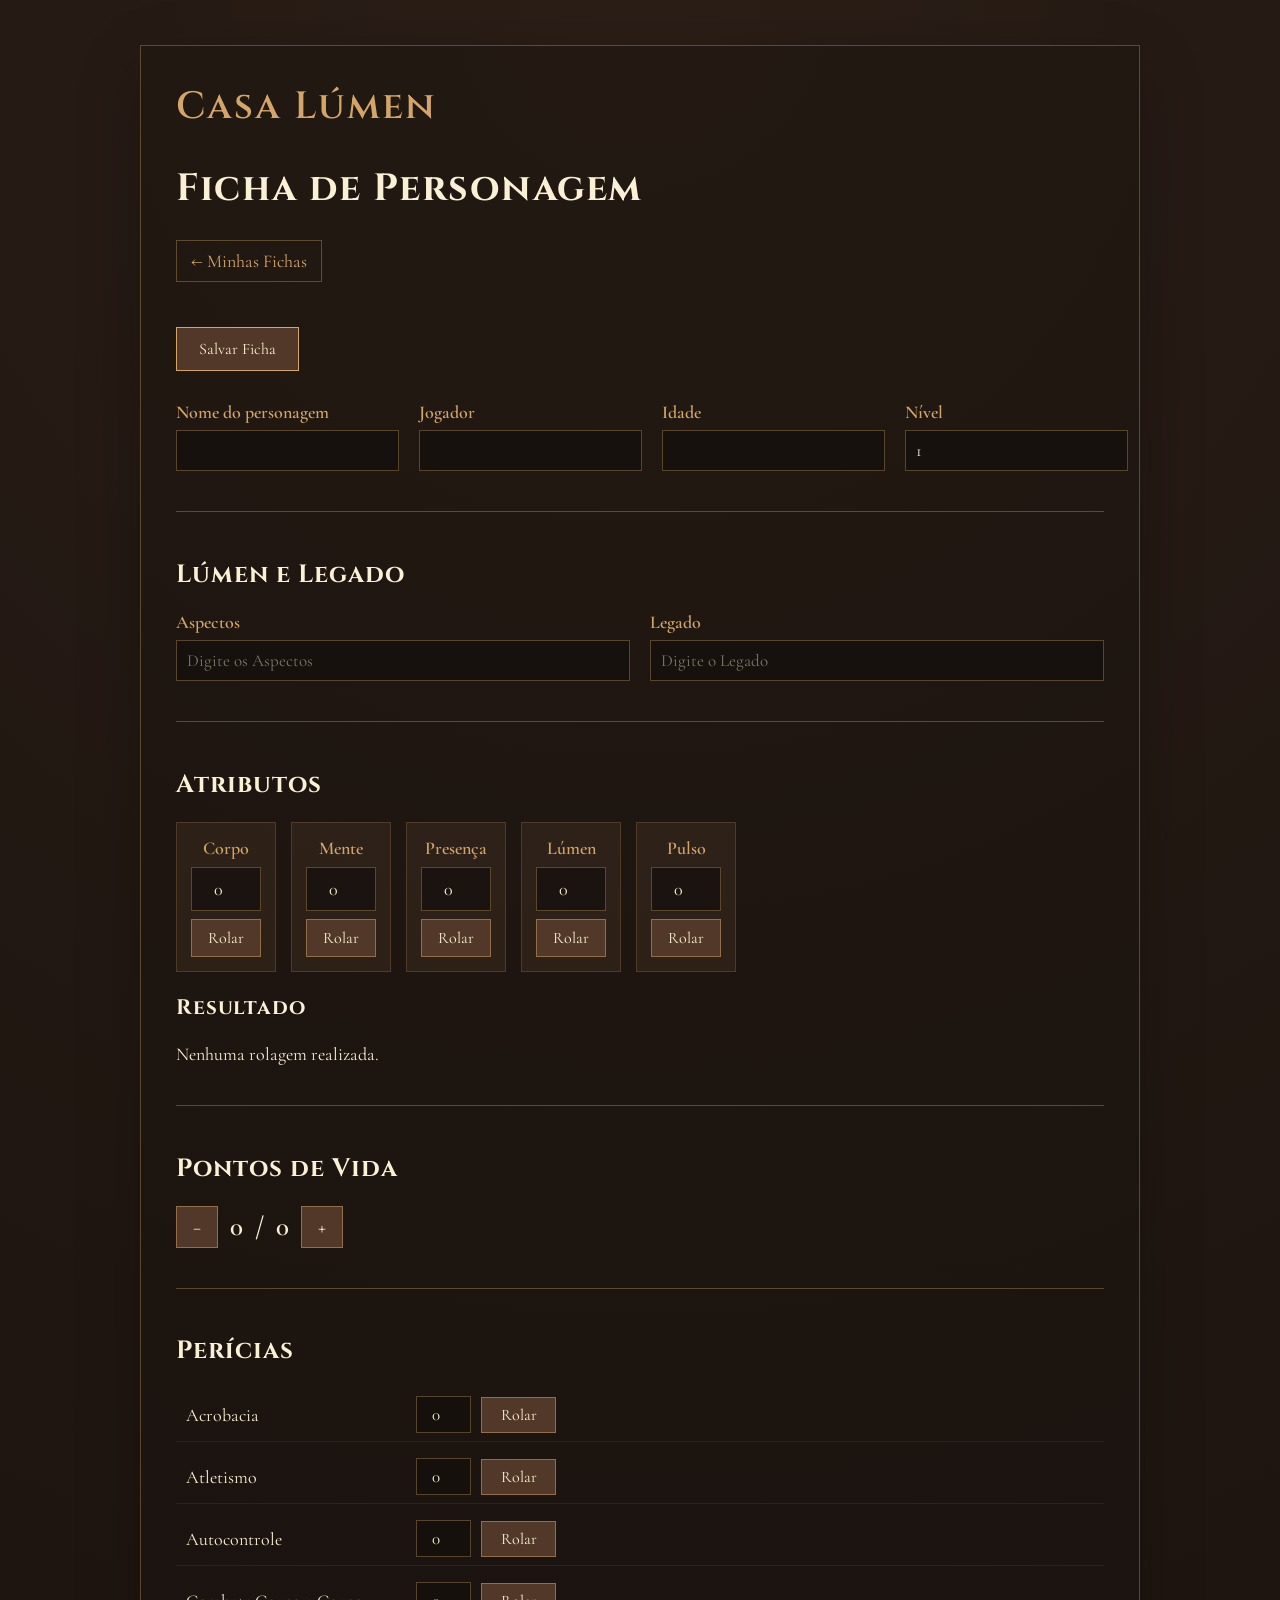
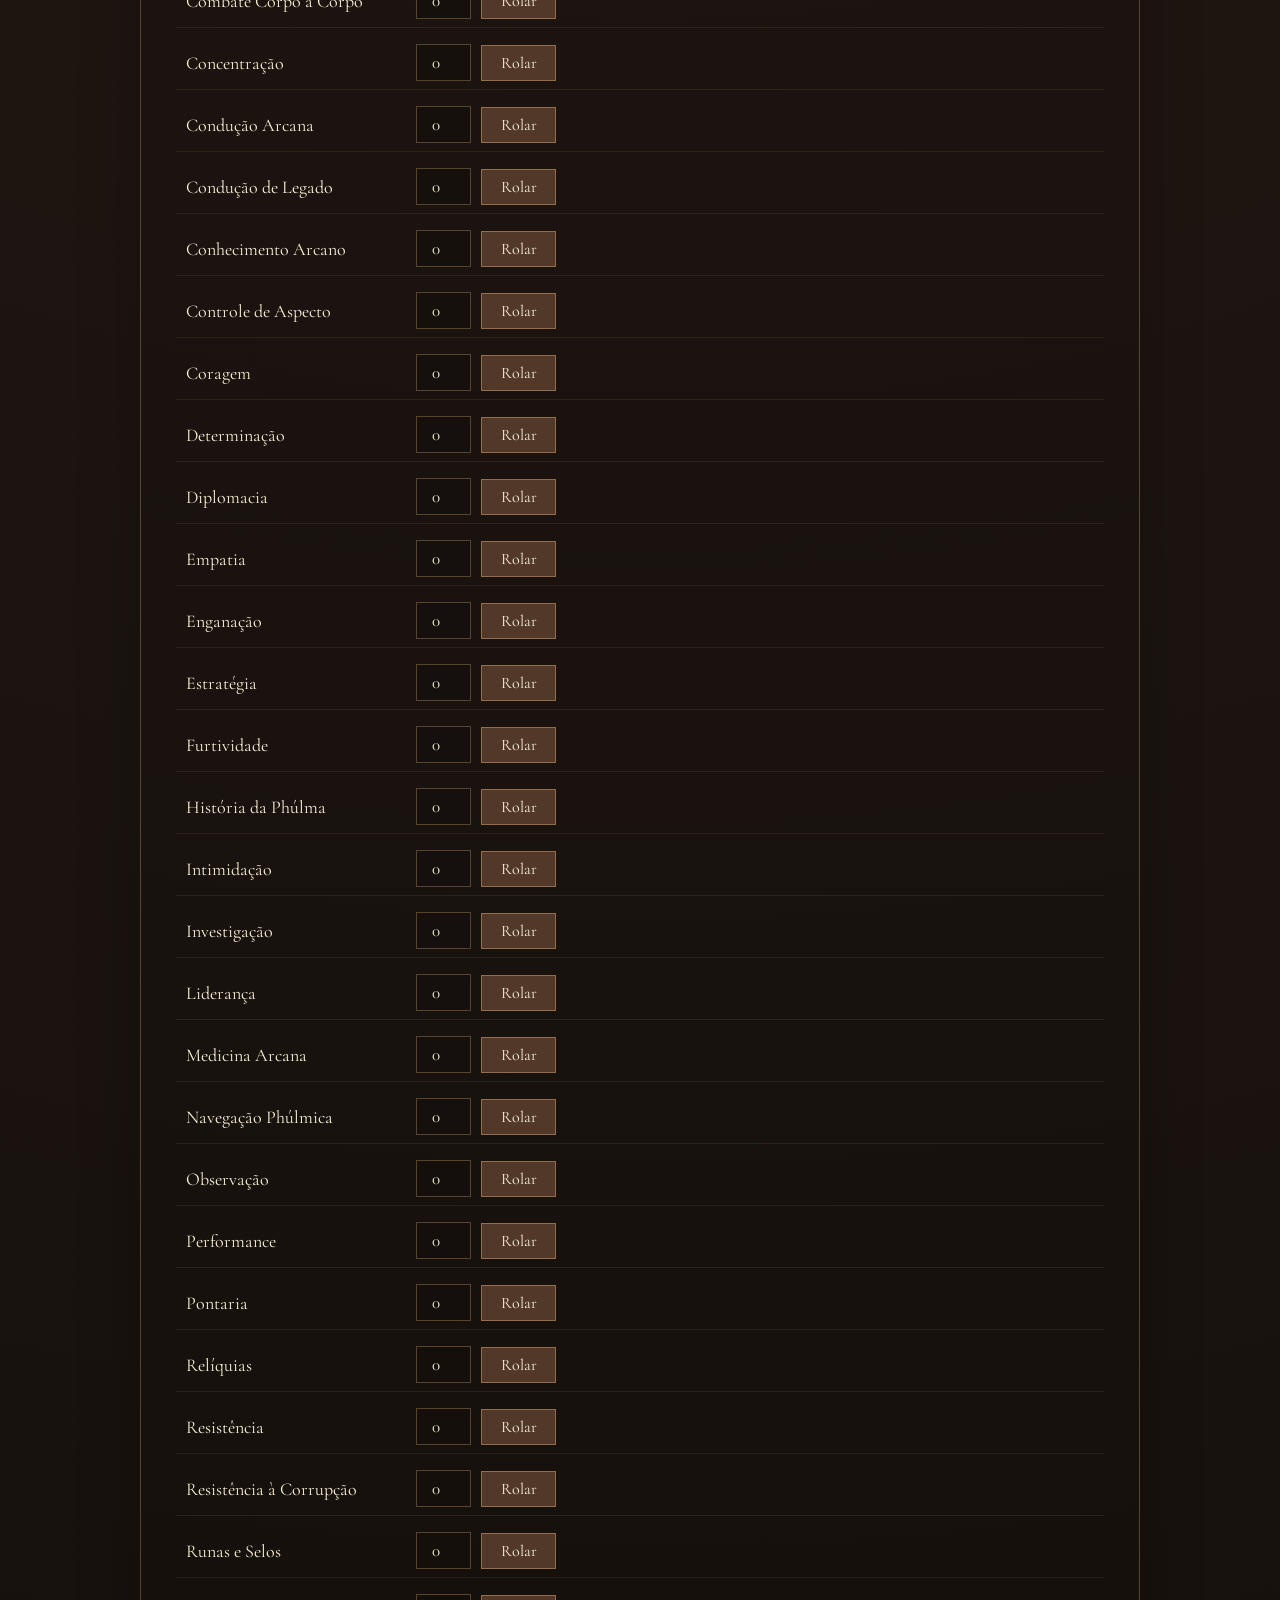
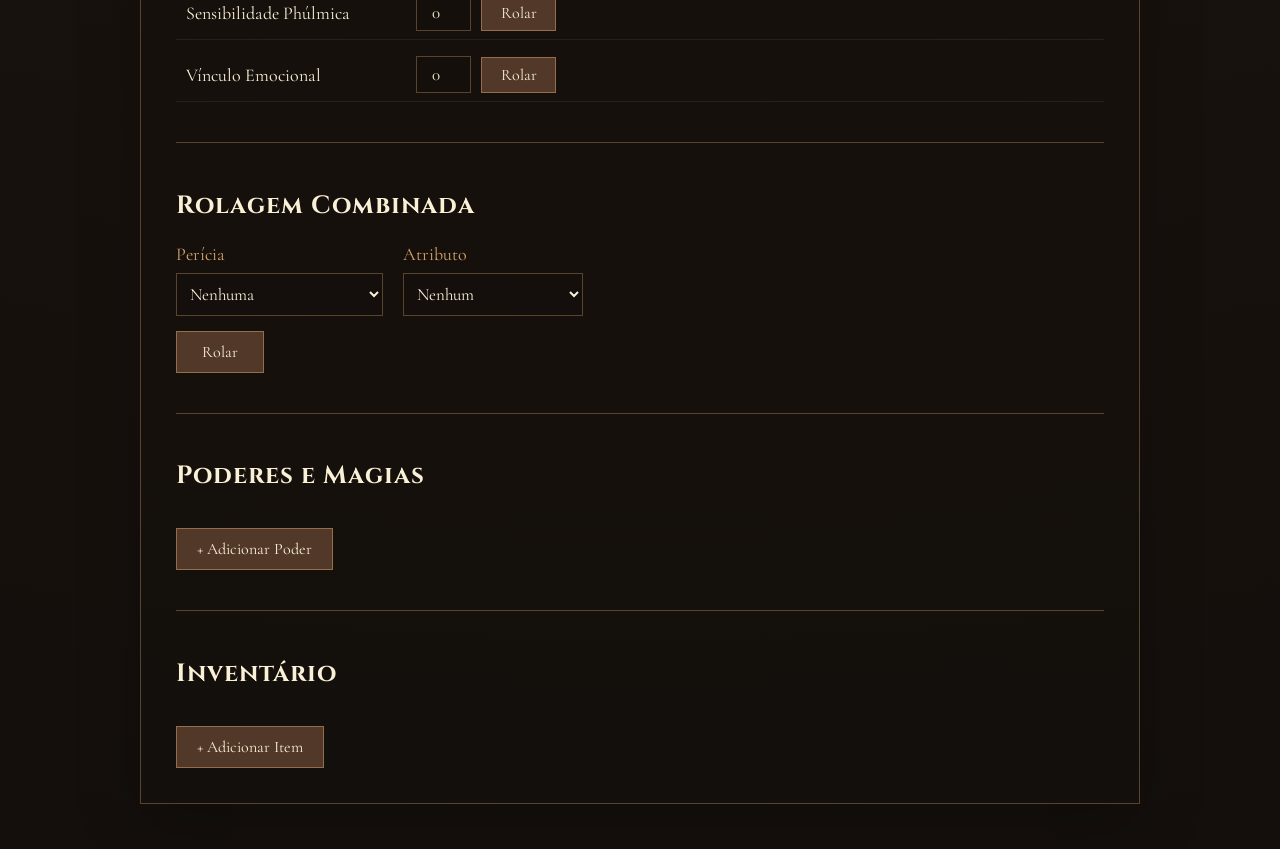
==== ficha.html @ 4b5ee40c "Primeira versão da Casa Lúmen" ====
<!DOCTYPE html>
<html lang="pt-BR">

<head>
    <meta charset="UTF-8">
    <meta name="viewport" content="width=device-width, initial-scale=1.0">

    <title>Ficha | Casa Lúmen RPG</title>

    <link rel="stylesheet" href="css/style.css">
</head>

<body>

    <main class="ficha">

<!-- Link para a página principal -->
<a
    href="index.html"
    class="logo-casa-lumen"
>Casa Lúmen</a>

    <h1>Ficha de Personagem</h1>

    <!-- NAVEGAÇÃO DA FICHA -->

    <!-- Voltar para a lista de personagens -->
    <a
        href="minhas-fichas.html"
        class="botao-voltar-fichas"
    >
        ← Minhas Fichas
    </a>
        
                <!-- SALVAMENTO DA FICHA -->
<div class="salvamento">
                <!-- Botão para salvar -->
    <button onclick="salvarFicha()">
        Salvar Ficha
    </button>

                <!-- Aviso de salvamento -->
    <span id="status-salvamento"></span>

</div>

                <!-- INFORMAÇÕES DO PERSONAGEM -->
<section class="informacoes">

    <!-- Nome do personagem -->
    <div class="campo">
        <label for="nome">Nome do personagem</label>
        <input type="text" id="nome">
    </div>

    <!-- Nome do jogador -->
    <div class="campo">
        <label for="jogador">Jogador</label>
        <input type="text" id="jogador">
    </div>

    <!-- Idade -->
    <div class="campo">
        <label for="idade">Idade</label>
        <input type="number" id="idade">
    </div>

    <!-- Nível -->
    <div class="campo">
        <label for="nivel">Nível</label>
        <input type="number" id="nivel" value="1" min="1">
    </div>

</section>


                <!-- LÚMEN E LEGADO -->
<section class="lumen-legado">

    <h2>Lúmen e Legado</h2>

    <div class="campos-lumen">

        <!-- Aspecto -->
        <div class="campo">
            <label for="aspecto">Aspectos</label>

            <input
                type="text"
                id="aspecto"
                placeholder="Digite os Aspectos"
            >
        </div>

        <!-- Legado -->
        <div class="campo">
            <label for="legado">Legado</label>

            <input
                type="text"
                id="legado"
                placeholder="Digite o Legado"
            >
        </div>

    </div>

</section>


                <!-- Atributos -->
        <section class="atributos">

            <h2>Atributos</h2>

            <div class="lista-atributos">

                <div class="atributo">
                    <label for="atributo1">Corpo</label>
                    <input 
                        type="number" 
                        id="atributo1" 
                        value="0"
                        oninput="calcularVida()">
                    <button onclick="rolarDado('atributo1')">Rolar</button>
                </div>

                <div class="atributo">
                    <label for="atributo2">Mente</label>
                    <input type="number" id="atributo2" value="0">
                    <button onclick="rolarDado('atributo2')">Rolar</button>
                </div>

                <div class="atributo">
                    <label for="atributo3">Presença</label>
                    <input type="number" id="atributo3" value="0">
                    <button onclick="rolarDado('atributo3')">Rolar</button>
                </div>

                <div class="atributo">
                    <label for="atributo4">Lúmen</label>
                    <input type="number" id="atributo4" value="0">
                    <button onclick="rolarDado('atributo4')">Rolar</button>
                </div>

                <div class="atributo">
                    <label for="atributo5">Pulso</label>
                    <input type="number" id="atributo5" value="0">
                    <button onclick="rolarDado('atributo5')">Rolar</button>
                </div>

            </div>

        </section>


                <!-- Resultado das rolagens -->
        <div class="resultado-rolagem">

            <h3>Resultado</h3>

            <p id="resultado">
                Nenhuma rolagem realizada.
            </p>

            <p id="detalhes-rolagem"></p>

        </div>

                <!-- Pontos de Vida -->
        <section class="vida">
            <h2>Pontos de Vida</h2>

    <div class="controle-vida">

        <button onclick="alterarVida(-1)">−</button>

            <span id="vida-atual">0</span>
            <span>/</span>
            <span id="vida-maxima">0</span>

        <button onclick="alterarVida(1)">+</button>

    </div>

</section>

                <!-- Perícias -->
<section class="pericias">

    <h2>Perícias</h2>

    <div class="lista-pericias">

        <div class="pericia">
            <span>Acrobacia</span>
            <input type="number" id="acrobacia" value="0">
            <button onclick="rolarPericia('acrobacia')">Rolar</button>
        </div>

        <div class="pericia">
            <span>Atletismo</span>
            <input type="number" id="atletismo" value="0">
            <button onclick="rolarPericia('atletismo')">Rolar</button>
        </div>

        <div class="pericia">
            <span>Autocontrole</span>
            <input type="number" id="autocontrole" value="0">
            <button onclick="rolarPericia('autocontrole')">Rolar</button>
        </div>

        <div class="pericia">
            <span>Combate Corpo a Corpo</span>
            <input type="number" id="combate-corpo-a-corpo" value="0">
            <button onclick="rolarPericia('combate-corpo-a-corpo')">Rolar</button>
        </div>

        <div class="pericia">
            <span>Concentração</span>
            <input type="number" id="concentracao" value="0">
            <button onclick="rolarPericia('concentracao')">Rolar</button>
        </div>

        <div class="pericia">
            <span>Condução Arcana</span>
            <input type="number" id="conducao-arcana" value="0">
            <button onclick="rolarPericia('conducao-arcana')">Rolar</button>
        </div>

        <div class="pericia">
            <span>Condução de Legado</span>
            <input type="number" id="conducao-legado" value="0">
            <button onclick="rolarPericia('conducao-legado')">Rolar</button>
        </div>

        <div class="pericia">
            <span>Conhecimento Arcano</span>
            <input type="number" id="conhecimento-arcano" value="0">
            <button onclick="rolarPericia('conhecimento-arcano')">Rolar</button>
        </div>

        <div class="pericia">
            <span>Controle de Aspecto</span>
            <input type="number" id="controle-aspecto" value="0">
            <button onclick="rolarPericia('controle-aspecto')">Rolar</button>
        </div>

        <div class="pericia">
            <span>Coragem</span>
            <input type="number" id="coragem" value="0">
            <button onclick="rolarPericia('coragem')">Rolar</button>
        </div>

        <div class="pericia">
            <span>Determinação</span>
            <input type="number" id="determinacao" value="0">
            <button onclick="rolarPericia('determinacao')">Rolar</button>
        </div>

        <div class="pericia">
            <span>Diplomacia</span>
            <input type="number" id="diplomacia" value="0">
            <button onclick="rolarPericia('diplomacia')">Rolar</button>
        </div>

        <div class="pericia">
            <span>Empatia</span>
            <input type="number" id="empatia" value="0">
            <button onclick="rolarPericia('empatia')">Rolar</button>
        </div>

        <div class="pericia">
            <span>Enganação</span>
            <input type="number" id="enganacao" value="0">
            <button onclick="rolarPericia('enganacao')">Rolar</button>
        </div>

        <div class="pericia">
            <span>Estratégia</span>
            <input type="number" id="estrategia" value="0">
            <button onclick="rolarPericia('estrategia')">Rolar</button>
        </div>

        <div class="pericia">
            <span>Furtividade</span>
            <input type="number" id="furtividade" value="0">
            <button onclick="rolarPericia('furtividade')">Rolar</button>
        </div>

        <div class="pericia">
            <span>História da Phúlma</span>
            <input type="number" id="historia-phulma" value="0">
            <button onclick="rolarPericia('historia-phulma')">Rolar</button>
        </div>

        <div class="pericia">
            <span>Intimidação</span>
            <input type="number" id="intimidacao" value="0">
            <button onclick="rolarPericia('intimidacao')">Rolar</button>
        </div>

        <div class="pericia">
            <span>Investigação</span>
            <input type="number" id="investigacao" value="0">
            <button onclick="rolarPericia('investigacao')">Rolar</button>
        </div>

        <div class="pericia">
            <span>Liderança</span>
            <input type="number" id="lideranca" value="0">
            <button onclick="rolarPericia('lideranca')">Rolar</button>
        </div>

        <div class="pericia">
            <span>Medicina Arcana</span>
            <input type="number" id="medicina-arcana" value="0">
            <button onclick="rolarPericia('medicina-arcana')">Rolar</button>
        </div>

        <div class="pericia">
            <span>Navegação Phúlmica</span>
            <input type="number" id="navegacao-phulmica" value="0">
            <button onclick="rolarPericia('navegacao-phulmica')">Rolar</button>
        </div>

        <div class="pericia">
            <span>Observação</span>
            <input type="number" id="observacao" value="0">
            <button onclick="rolarPericia('observacao')">Rolar</button>
        </div>

        <div class="pericia">
            <span>Performance</span>
            <input type="number" id="performance" value="0">
            <button onclick="rolarPericia('performance')">Rolar</button>
        </div>

        <div class="pericia">
            <span>Pontaria</span>
            <input type="number" id="pontaria" value="0">
            <button onclick="rolarPericia('pontaria')">Rolar</button>
        </div>

        <div class="pericia">
            <span>Relíquias</span>
            <input type="number" id="reliquias" value="0">
            <button onclick="rolarPericia('reliquias')">Rolar</button>
        </div>

        <div class="pericia">
            <span>Resistência</span>
            <input type="number" id="resistencia" value="0">
            <button onclick="rolarPericia('resistencia')">Rolar</button>
        </div>

        <div class="pericia">
            <span>Resistência à Corrupção</span>
            <input type="number" id="resistencia-corrupcao" value="0">
            <button onclick="rolarPericia('resistencia-corrupcao')">Rolar</button>
        </div>

        <div class="pericia">
            <span>Runas e Selos</span>
            <input type="number" id="runas-selos" value="0">
            <button onclick="rolarPericia('runas-selos')">Rolar</button>
        </div>

        <div class="pericia">
            <span>Sensibilidade Phúlmica</span>
            <input type="number" id="sensibilidade-phulmica" value="0">
            <button onclick="rolarPericia('sensibilidade-phulmica')">Rolar</button>
        </div>

        <div class="pericia">
            <span>Vínculo Emocional</span>
            <input type="number" id="vinculo-emocional" value="0">
            <button onclick="rolarPericia('vinculo-emocional')">Rolar</button>
        </div>

    </div>

</section>

                <!-- ROLAGEM COMBINADA -->
<section class="rolagem-combinada">

    <h2>Rolagem Combinada</h2>

    <div class="opcoes-rolagem">

        <!-- Seleção de perícia -->
        <div class="campo-rolagem">

            <label for="pericia-selecionada">Perícia</label>

            <select id="pericia-selecionada">

                <option value="">Nenhuma</option>

                <option value="acrobacia">Acrobacia</option>
                <option value="atletismo">Atletismo</option>
                <option value="autocontrole">Autocontrole</option>
                <option value="combate-corpo-a-corpo">Combate Corpo a Corpo</option>
                <option value="concentracao">Concentração</option>
                <option value="conducao-arcana">Condução Arcana</option>
                <option value="conducao-legado">Condução de Legado</option>
                <option value="conhecimento-arcano">Conhecimento Arcano</option>
                <option value="controle-aspecto">Controle de Aspecto</option>
                <option value="coragem">Coragem</option>
                <option value="determinacao">Determinação</option>
                <option value="diplomacia">Diplomacia</option>
                <option value="empatia">Empatia</option>
                <option value="enganacao">Enganação</option>
                <option value="estrategia">Estratégia</option>
                <option value="furtividade">Furtividade</option>
                <option value="historia-phulma">História da Phúlma</option>
                <option value="intimidacao">Intimidação</option>
                <option value="investigacao">Investigação</option>
                <option value="lideranca">Liderança</option>
                <option value="medicina-arcana">Medicina Arcana</option>
                <option value="navegacao-phulmica">Navegação Phúlmica</option>
                <option value="observacao">Observação</option>
                <option value="performance">Performance</option>
                <option value="pontaria">Pontaria</option>
                <option value="reliquias">Relíquias</option>
                <option value="resistencia">Resistência</option>
                <option value="resistencia-corrupcao">Resistência à Corrupção</option>
                <option value="runas-selos">Runas e Selos</option>
                <option value="sensibilidade-phulmica">Sensibilidade Phúlmica</option>
                <option value="vinculo-emocional">Vínculo Emocional</option>

            </select>

        </div>


        <!-- Seleção de atributo -->
        <div class="campo-rolagem">

            <label for="atributo-selecionado">Atributo</label>

            <select id="atributo-selecionado">

                <option value="">Nenhum</option>
                <option value="atributo1">Corpo</option>
                <option value="atributo2">Mente</option>
                <option value="atributo3">Presença</option>
                <option value="atributo4">Lúmen</option>
                <option value="atributo5">Pulso</option>

            </select>

        </div>

    </div>

    <!-- Botão da rolagem -->
    <button class="botao-rolagem-combinada" onclick="rolarCombinado()">
        Rolar
    </button>

</section>

<!-- PODERES E MAGIAS -->
<section class="poderes">

    <h2>Poderes e Magias</h2>

    <!-- Lista onde os poderes serão adicionados -->
    <div id="lista-poderes"></div>

    <!-- Botão para criar um novo poder -->
    <button
        class="botao-adicionar-poder"
        onclick="adicionarPoder()"
    >
        + Adicionar Poder
    </button>

</section>

<!-- INVENTÁRIO -->
<section class="inventario">

    <h2>Inventário</h2>

    <!-- Lista onde os itens serão adicionados -->
    <div id="lista-itens"></div>

    <!-- Botão para adicionar um novo item -->
    <button
        class="botao-adicionar-item"
        onclick="adicionarItem()"
    >+ Adicionar Item</button>

</section>

    </main>

    <!-- JavaScript -->
    <script src="js/ficha.js"></script>

</body>

</html>
---- css/style.css ----
/* =========================================================
CASA LÚMEN RPG
IDENTIDADE VISUAL PRINCIPAL
========================================================= */

/* Importação das fontes */
@import url('https://fonts.googleapis.com/css2?family=Cinzel:wght@400;500;600;700&family=Cormorant+Garamond:ital,wght@0,400;0,500;0,600;0,700;1,400&display=swap');


/* =========================
PALETA DE CORES
========================= */

:root {
    /* Fundos escuros */
    --noir: #1f1611;
    --noir-profundo: #140f0c;
    --espresso: #523828;

    /* Tons metálicos */
    --bronze: #946e4b;
    --bronze-antigo: #79380b;
    --dourado: #d4a569;
    --dourado-lumen: #ffbb55;

    /* Tons claros */
    --champagne: #f9f0d6;
    --pergaminho: #fbf5d2;

    /* Cores transparentes */
    --borda-suave: rgba(212, 165, 105, 0.35);
    --dourado-suave: rgba(212, 165, 105, 0.08);
}


/* =========================
CONFIGURAÇÕES GERAIS
========================= */

* {
    box-sizing: border-box;
}


body {
    /* Remove a margem padrão do navegador */
    margin: 0;

    /* Fundo principal */
    background:
        radial-gradient(
            circle at top,
            #2a1d16 0%,
            var(--noir) 35%,
            var(--noir-profundo) 100%
        );

    /* Mantém o fundo cobrindo a tela */
    min-height: 100vh;

    /* Cor principal do texto */
    color: var(--champagne);

    /* Fonte usada nos textos */
    font-family: "Cormorant Garamond", Georgia, serif;

    /* Tamanho padrão */
    font-size: 18px;
}


/* =========================
TÍTULOS
========================= */

h1,
h2,
h3 {
    /* Fonte institucional da Casa Lúmen */
    font-family: "Cinzel", Georgia, serif;

    /* Cor clara com tom de pergaminho */
    color: var(--champagne);

    /* Espaçamento entre letras */
    letter-spacing: 0.04em;
}


h1 {
    font-size: 38px;
}


h2 {
    font-size: 25px;
}


/* =========================
CAMPOS DE FORMULÁRIO
========================= */

input,
select,
textarea {
    /* Fundo escuro */
    background-color: rgba(20, 15, 12, 0.75);

    /* Texto claro */
    color: var(--champagne);

    /* Borda em bronze */
    border: 1px solid var(--borda-suave);

    /* Fonte do site */
    font-family: "Cormorant Garamond", Georgia, serif;

    /* Tamanho do texto */
    font-size: 17px;

    /* Remove contorno padrão */
    outline: none;

    /* Transição suave */
    transition:
        border-color 0.2s ease,
        box-shadow 0.2s ease,
        background-color 0.2s ease;
}


/* Campo selecionado */
input:focus,
select:focus,
textarea:focus {
    /* Borda dourada */
    border-color: var(--dourado);

    /* Pequeno brilho de Lúmen */
    box-shadow:
        0 0 0 2px rgba(212, 165, 105, 0.08),
        0 0 12px rgba(255, 187, 85, 0.08);

    /* Fundo levemente mais claro */
    background-color: rgba(82, 56, 40, 0.25);
}


/* Texto de exemplo dos campos */
input::placeholder,
textarea::placeholder {
    color: rgba(249, 240, 214, 0.45);
}


/* =========================
BOTÕES GERAIS
========================= */

button {
    /* Fundo escuro */
    background-color: var(--espresso);

    /* Texto claro */
    color: var(--champagne);

    /* Borda dourada discreta */
    border: 1px solid var(--bronze);

    /* Fonte */
    font-family: "Cormorant Garamond", Georgia, serif;

    /* Tamanho */
    font-size: 16px;

    /* Cursor */
    cursor: pointer;

    /* Animação */
    transition:
        background-color 0.2s ease,
        border-color 0.2s ease,
        color 0.2s ease,
        transform 0.2s ease,
        box-shadow 0.2s ease;
}


/* Botões ao passar o mouse */
button:hover {
    /* Dourado envelhecido */
    background-color: var(--bronze-antigo);

    /* Borda mais clara */
    border-color: var(--dourado);

    /* Pequeno brilho */
    box-shadow:
        0 0 12px rgba(212, 165, 105, 0.12);
}


/* Botão sendo pressionado */
button:active {
    transform: translateY(1px);
}


/* =========================
PÁGINA INICIAL
========================= */

.inicio {
    /* Centraliza o conteúdo */
    text-align: center;

    /* Limita a largura */
    max-width: 850px;

    /* Centraliza na tela */
    margin: 0 auto;

    /* Posicionamento vertical */
    padding: 140px 30px 80px;
}


/* Título Casa Lúmen */
.titulo {
    /* Tamanho principal */
    font-size: 58px;

    /* Remove margem exagerada */
    margin: 0 0 30px;

    /* Cor dourada clara */
    color: var(--champagne);

    /* Sombra muito discreta */
    text-shadow:
        0 0 22px rgba(255, 187, 85, 0.12);
}


/* Botão da página inicial */
.botao-criar {
    padding: 12px 25px;
}

/* =========================
BOTÃO MINHAS FICHAS - INÍCIO
========================= */

.inicio a {
    /* Faz o link se comportar como botão */
    display: inline-block;

    /* Espaçamento interno */
    padding: 11px 24px;

    /* Espaço acima do botão */
    margin-top: 10px;

    /* Cor do texto */
    color: var(--champagne);

    /* Remove o sublinhado do link */
    text-decoration: none;

    /* Fundo escuro com tom de bronze */
    background-color: rgba(82, 56, 40, 0.35);

    /* Borda dourada */
    border: 1px solid var(--bronze);

    /* Fonte */
    font-family: "Cormorant Garamond", Georgia, serif;

    /* Tamanho do texto */
    font-size: 18px;

    /* Transição suave */
    transition:
        background-color 0.2s ease,
        border-color 0.2s ease,
        color 0.2s ease,
        box-shadow 0.2s ease;
}


/* =========================
BOTÃO MINHAS FICHAS - HOVER
========================= */

.inicio a:hover {
    /* Fundo bronze escuro */
    background-color: var(--bronze-antigo);

    /* Borda dourada */
    border-color: var(--dourado);

    /* Texto mais claro */
    color: var(--pergaminho);

    /* Brilho discreto de Lúmen */
    box-shadow:
        0 0 15px rgba(255, 187, 85, 0.12);
}

/* =========================
PÁGINA DA FICHA
========================= */

.ficha {
    /* Largura máxima */
    max-width: 1000px;

    /* Centraliza */
    margin: 45px auto;

    /* Espaçamento interno */
    padding: 35px;

    /* Fundo quase transparente */
    background-color: rgba(20, 15, 12, 0.28);

    /* Borda externa */
    border: 1px solid var(--borda-suave);

    /* Sombra profunda */
    box-shadow:
        0 20px 60px rgba(0, 0, 0, 0.22);
}


/* =========================
INFORMAÇÕES DO PERSONAGEM
========================= */

.informacoes {
    /* Organiza os campos lado a lado */
    display: flex;

    /* Espaço entre campos */
    gap: 20px;

    /* Distância do conteúdo anterior */
    margin-top: 30px;
}


/* Campo individual */
.campo {
    display: flex;
    flex-direction: column;
    gap: 7px;
}


/* Campos das informações principais */
.informacoes .campo {
    flex: 1;
}


/* Rótulos */
.campo label {
    color: var(--dourado);
    font-weight: 600;
}


/* Inputs das informações */
.campo input,
.campo select,
.campo textarea {
    padding: 9px 10px;
}


/* =========================
LÚMEN E LEGADO
========================= */

.lumen-legado {
    margin-top: 40px;

    /* Linha divisória */
    padding-top: 25px;
    border-top: 1px solid var(--borda-suave);
}


/* Campos de Lúmen e Legado */
.campos-lumen {
    display: flex;
    gap: 20px;
}


/* Cada campo ocupa o mesmo espaço */
.campos-lumen .campo {
    flex: 1;
}


/* =========================
ATRIBUTOS
========================= */

.atributos {
    margin-top: 40px;

    /* Separação visual */
    padding-top: 25px;
    border-top: 1px solid var(--borda-suave);
}


/* Lista dos atributos */
.lista-atributos {
    display: flex;
    gap: 15px;
    flex-wrap: wrap;
}


/* Cada atributo */
.atributo {
    display: flex;
    flex-direction: column;
    text-align: center;
    gap: 8px;

    /* Pequeno painel */
    padding: 14px;

    background-color: var(--dourado-suave);

    border:
        1px solid rgba(212, 165, 105, 0.2);
}


/* Nome do atributo */
.atributo label,
.atributo span {
    color: var(--dourado);
    font-weight: 600;
}


/* Valor do atributo */
.atributo input {
    width: 70px;
    padding: 10px;

    text-align: center;
    font-size: 18px;
}


/* Botão de rolagem */
.atributo button {
    padding: 8px;
}


/* =========================
PONTOS DE VIDA
========================= */

.vida {
    margin-top: 40px;

    /* Separação visual */
    padding-top: 25px;
    border-top: 1px solid var(--borda-suave);
}


/* Controle dos PV */
.controle-vida {
    display: flex;
    align-items: center;

    gap: 12px;

    font-size: 27px;
    font-weight: 600;

    color: var(--champagne);
}


/* Botões de PV */
.controle-vida button {
    width: 42px;
    height: 42px;

    font-size: 20px;
}


/* =========================
PERÍCIAS
========================= */

.pericias {
    margin-top: 40px;

    /* Separação */
    padding-top: 25px;
    border-top: 1px solid var(--borda-suave);
}


/* Lista de perícias */
.lista-pericias {
    display: flex;
    flex-direction: column;

    gap: 8px;
}


/* Linha de cada perícia */
.pericia {
    display: flex;
    align-items: center;

    gap: 10px;

    padding: 8px 10px;

    /* Linha alternada discreta */
    border-bottom:
        1px solid rgba(212, 165, 105, 0.1);
}


/* Nome da perícia */
.pericia span {
    width: 220px;

    color: var(--champagne);
}


/* Pontos da perícia */
.pericia input {
    width: 55px;

    padding: 7px;

    text-align: center;
}


/* Botão de rolagem */
.pericia button {
    width: 75px;

    padding: 7px;
}


/* Destaque ao passar pela perícia */
.pericia:hover {
    background-color:
        rgba(212, 165, 105, 0.035);
}


/* =========================
ROLAGEM COMBINADA
========================= */

.rolagem-combinada {
    margin-top: 40px;

    /* Separação */
    padding-top: 25px;
    border-top: 1px solid var(--borda-suave);
}


/* Seletores */
.opcoes-rolagem {
    display: flex;

    gap: 20px;

    margin-bottom: 15px;

    flex-wrap: wrap;
}


/* Campo individual */
.campo-rolagem {
    display: flex;
    flex-direction: column;

    gap: 8px;
}


/* Nome dos campos */
.campo-rolagem label {
    color: var(--dourado);
}


/* Select */
.campo-rolagem select {
    padding: 9px;

    min-width: 180px;
}


/* Botão principal da rolagem */
.botao-rolagem-combinada {
    padding: 10px 25px;
}


/* =========================
PODERES E MAGIAS
========================= */

.poderes {
    margin-top: 40px;

    /* Separação */
    padding-top: 25px;
    border-top: 1px solid var(--borda-suave);
}


/* Lista de poderes */
#lista-poderes {
    display: flex;
    flex-direction: column;

    gap: 12px;
}


/* Poder individual */
.poder {
    display: flex;

    gap: 10px;

    align-items: flex-start;

    padding: 12px;

    background-color:
        rgba(212, 165, 105, 0.035);

    border:
        1px solid rgba(212, 165, 105, 0.15);
}


/* Nome do poder */
.nome-poder {
    width: 200px;

    padding: 9px;
}


/* Descrição */
.descricao-poder {
    flex: 1;

    min-height: 65px;

    padding: 9px;

    resize: vertical;
}


/* Adicionar poder */
.botao-adicionar-poder {
    margin-top: 15px;

    padding: 10px 20px;
}


/* Remover poder */
.botao-remover-poder {
    padding: 9px 12px;
}


/* =========================
INVENTÁRIO
========================= */

.inventario {
    margin-top: 40px;

    /* Separação */
    padding-top: 25px;
    border-top: 1px solid var(--borda-suave);
}


/* Lista dos itens */
#lista-itens {
    display: flex;
    flex-direction: column;

    gap: 10px;
}


/* Item individual */
.item {
    display: flex;
    align-items: center;

    gap: 10px;

    padding: 10px;

    background-color:
        rgba(212, 165, 105, 0.035);

    border-bottom:
        1px solid rgba(212, 165, 105, 0.15);
}


/* Nome do item */
.nome-item {
    width: 200px;

    padding: 8px;
}


/* Quantidade */
.quantidade-item {
    width: 65px;

    padding: 8px;

    text-align: center;
}


/* Descrição do item*/

.descricao-item {
    /* Ocupa o espaço disponível */
    flex: 1;

    /* Altura mínima */
    min-height: 48px;

    /* Espaçamento interno */
    padding: 8px;

    /* Permite aumentar a caixa para baixo */
    resize: vertical;

    /* Mantém o texto quebrando em linhas */
    white-space: normal;

    /* Quebra textos grandes quando necessário */
    overflow-wrap: break-word;
}


/* Adicionar item */
.botao-adicionar-item {
    margin-top: 15px;

    padding: 10px 20px;
}


/* Remover item */
.botao-remover-item {
    padding: 8px 12px;
}


/* =========================
SALVAMENTO DA FICHA
========================= */

.salvamento {
    display: flex;
    align-items: center;

    gap: 15px;

    margin: 25px 0;
}


/* Botão de salvar */
.salvamento button {
    padding: 11px 22px;

    /* Destaque dourado */
    border-color: var(--dourado);
}


/* Mensagem de salvamento */
#status-salvamento {
    font-size: 16px;

    color: var(--dourado);
}


/* =========================
VOLTAR PARA MINHAS FICHAS
========================= */

.botao-voltar-fichas {
    /* Faz o link se comportar como botão */
    display: inline-block;

    /* Espaçamento */
    padding: 9px 14px;

    margin-bottom: 20px;

    /* Cor */
    color: var(--dourado);

    /* Remove sublinhado */
    text-decoration: none;

    /* Borda */
    border: 1px solid var(--borda-suave);

    /* Fonte */
    font-family:
        "Cormorant Garamond",
        Georgia,
        serif;

    /* Transição */
    transition:
        color 0.2s ease,
        border-color 0.2s ease,
        background-color 0.2s ease;
}


/* Hover do botão voltar */
.botao-voltar-fichas:hover {
    color: var(--champagne);

    border-color: var(--dourado);

    background-color:
        var(--dourado-suave);
}


/* =========================
PÁGINA MINHAS FICHAS
========================= */

.pagina-fichas {
    /* Largura máxima */
    max-width: 1000px;

    /* Centraliza */
    margin: 0 auto;

    /* Espaçamento */
    padding: 60px 30px 80px;
}


/* =========================
LOGO CASA LÚMEN
========================= */

.logo-casa-lumen {
    /* Mantém a logo como bloco pequeno */
    display: inline-block;

    /* Cor dourada */
    color: var(--dourado);

    /* Remove sublinhado */
    text-decoration: none;

    /* Fonte institucional */
    font-family: "Cinzel", Georgia, serif;

    /* Tamanho */
    font-size: 38px;

    /* Peso */
    font-weight: 600;

    /* Espaço abaixo */
    margin-bottom: 6px;

    /* Espaçamento das letras */
    letter-spacing: 0.05em;

    /* Transição */
    transition:
        color 0.2s ease,
        text-shadow 0.2s ease;
}


/* Hover da logo */
.logo-casa-lumen:hover {
    /* Dourado mais luminoso */
    color: var(--dourado-lumen);

    /* Brilho arcano discreto */
    text-shadow:
        0 0 16px rgba(255, 187, 85, 0.18);
}


/* =========================
TÍTULO MINHAS FICHAS
========================= */

.pagina-fichas h1 {
    /* Aproxima da logo */
    margin-top: 8px;

    /* Espaço abaixo */
    margin-bottom: 8px;

    /* Tamanho */
    font-size: 36px;
}


/* Subtítulo */
.pagina-fichas > p {
    /* Remove espaço exagerado */
    margin-top: 0;

    /* Cor secundária */
    color: var(--bronze);

    /* Tamanho */
    font-size: 19px;
}


/* =========================
LISTA DE PERSONAGENS
========================= */

#lista-personagens {
    /* Espaçamento */
    margin-top: 28px;

    margin-bottom: 25px;

    /* Organiza os cards */
    display: grid;

    /* Cards responsivos */
    grid-template-columns:
        repeat(
            auto-fit,
            minmax(260px, 1fr)
        );

    /* Espaço entre cards */
    gap: 16px;
}


/* =========================
CARDS DOS PERSONAGENS
========================= */

.card-personagem {
    /* Espaçamento interno */
    padding: 22px;

    /* Remove margem antiga */
    margin-bottom: 0;

    /* Fundo */
    background:
        linear-gradient(
            145deg,
            rgba(82, 56, 40, 0.28),
            rgba(20, 15, 12, 0.5)
        );

    /* Borda bronze */
    border:
        1px solid var(--borda-suave);

    /* Linha dourada superior */
    border-top:
        2px solid var(--bronze);

    /* Sombra */
    box-shadow:
        0 12px 30px rgba(0, 0, 0, 0.15);

    /* Animação */
    transition:
        border-color 0.2s ease,
        transform 0.2s ease,
        box-shadow 0.2s ease;
}


/* Card ao passar o mouse */
.card-personagem:hover {
    /* Pequeno movimento */
    transform: translateY(-2px);

    /* Borda mais dourada */
    border-color:
        rgba(212, 165, 105, 0.6);

    /* Sombra */
    box-shadow:
        0 16px 35px rgba(0, 0, 0, 0.22);
}


/* Nome do personagem */
.card-personagem h2 {
    /* Remove margem superior */
    margin-top: 0;

    /* Espaço inferior */
    margin-bottom: 8px;

    /* Dourado claro */
    color: var(--champagne);
}


/* Nível do personagem */
.card-personagem p {
    /* Cor secundária */
    color: var(--dourado);

    /* Espaçamento */
    margin-bottom: 18px;
}


/* Botões dos cards */
.card-personagem button {
    padding: 8px 16px;

    margin-right: 6px;
}


/* =========================
CRIAR PERSONAGEM
========================= */

.botao-criar-personagem {
    /* Link como botão */
    display: inline-block;

    /* Espaçamento */
    padding: 11px 20px;

    /* Cor */
    color: var(--champagne);

    /* Remove sublinhado */
    text-decoration: none;

    /* Fundo */
    background-color:
        rgba(82, 56, 40, 0.35);

    /* Borda */
    border:
        1px solid var(--bronze);

    /* Fonte */
    font-family:
        "Cormorant Garamond",
        Georgia,
        serif;

    /* Tamanho */
    font-size: 18px;

    /* Transição */
    transition:
        background-color 0.2s ease,
        border-color 0.2s ease,
        color 0.2s ease;
}


/* Hover criar personagem */
.botao-criar-personagem:hover {
    /* Fundo bronze */
    background-color:
        var(--bronze-antigo);

    /* Borda dourada */
    border-color:
        var(--dourado);

    /* Texto claro */
    color:
        var(--pergaminho);
}


/* =========================
RESPONSIVIDADE
========================= */

@media (max-width: 700px) {

    /* Página da ficha */
    .ficha {
        margin: 20px 12px;
        padding: 20px;
    }


    /* Informações principais */
    .informacoes {
        flex-direction: column;
    }


    /* Lúmen e Legado */
    .campos-lumen {
        flex-direction: column;
    }


    /* Atributos */
    .lista-atributos {
        justify-content: center;
    }


    /* Rolagem combinada */
    .opcoes-rolagem {
        flex-direction: column;
    }


    /* Poder */
    .poder {
        flex-direction: column;
    }


    /* Nome do poder */
    .nome-poder {
        width: 100%;
    }


    /* Descrição do poder */
    .descricao-poder {
        width: 100%;
    }


    /* Inventário */
    .item {
        flex-wrap: wrap;
    }


    /* Nome do item */
    .nome-item {
        flex: 1;
        min-width: 150px;
    }


    /* Descrição do item */
    .descricao-item {
        flex-basis: 100%;
    }


    /* Perícia */
    .pericia span {
        width: auto;
        flex: 1;
    }


    /* Página Minhas Fichas */
    .pagina-fichas {
        padding: 35px 20px 60px;
    }


    /* Logo */
    .logo-casa-lumen {
        font-size: 30px;
    }


    /* Título */
    .pagina-fichas h1 {
        font-size: 30px;
    }
}
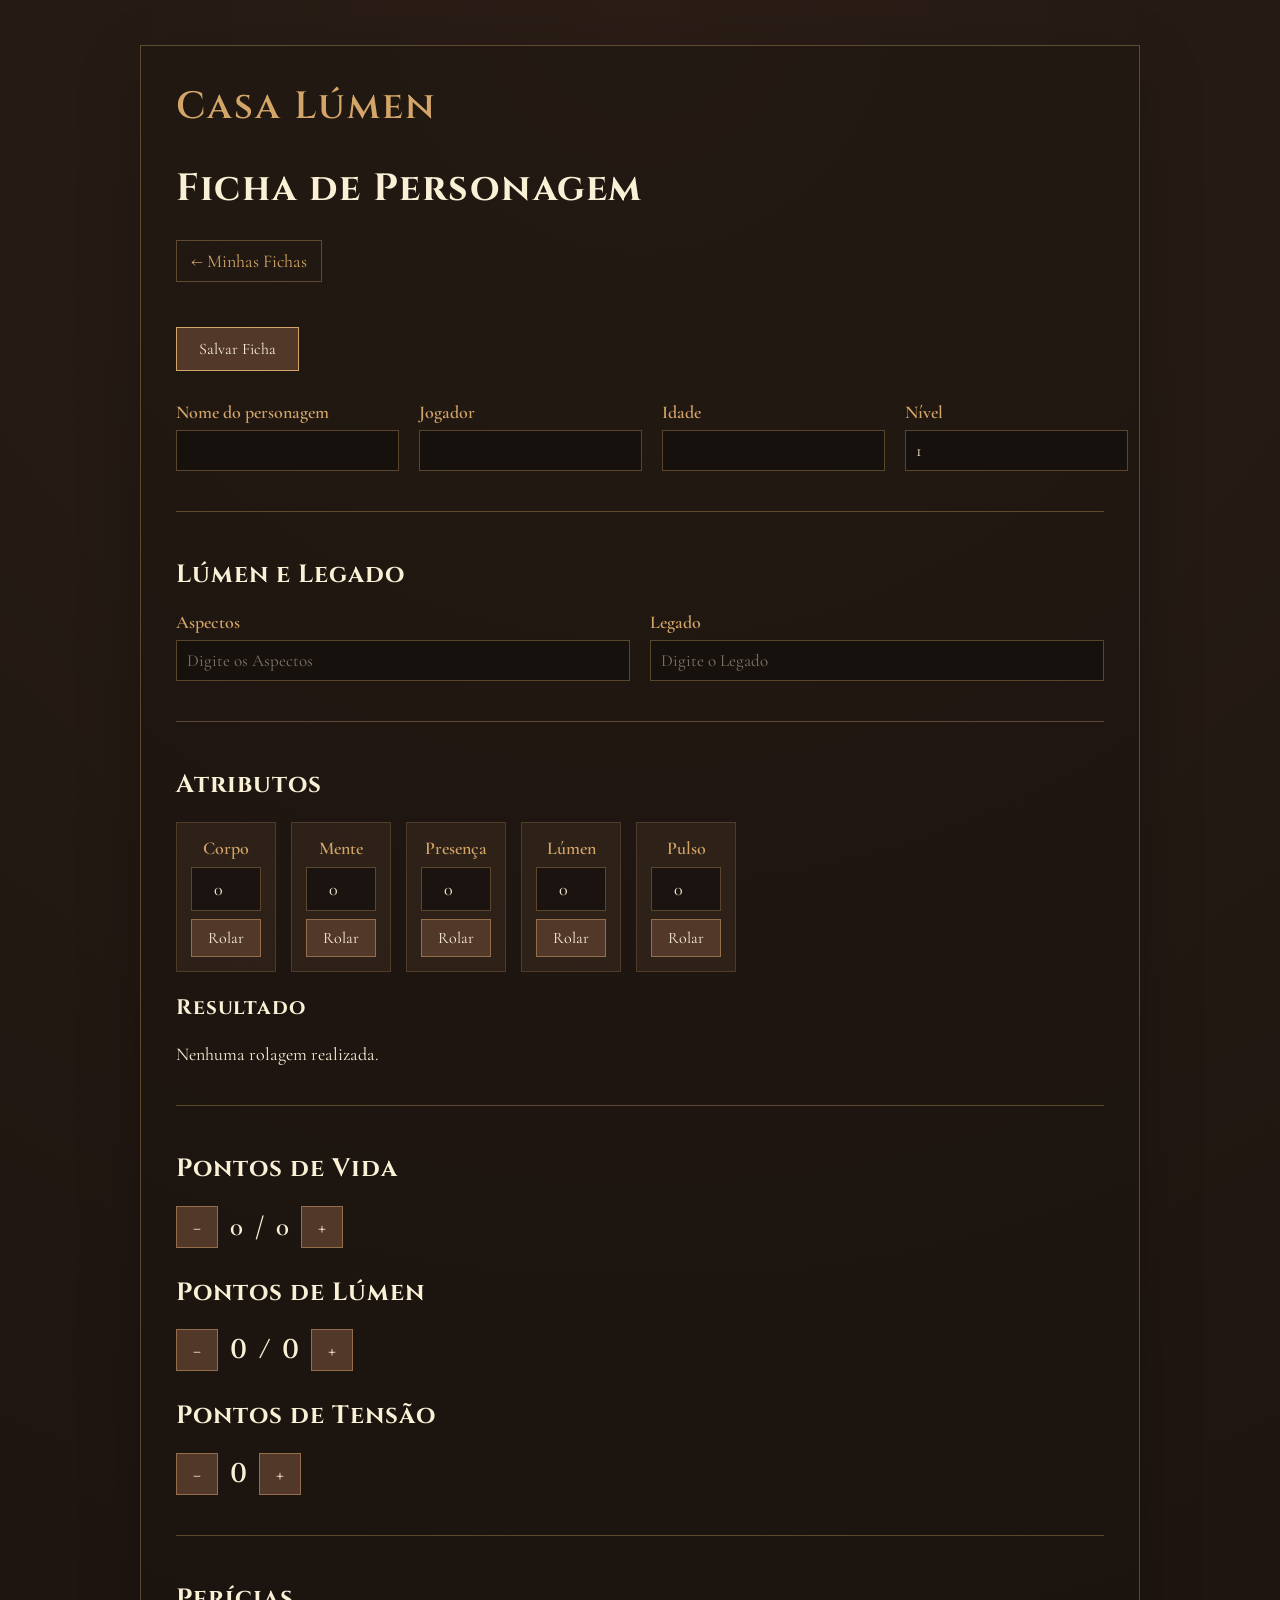
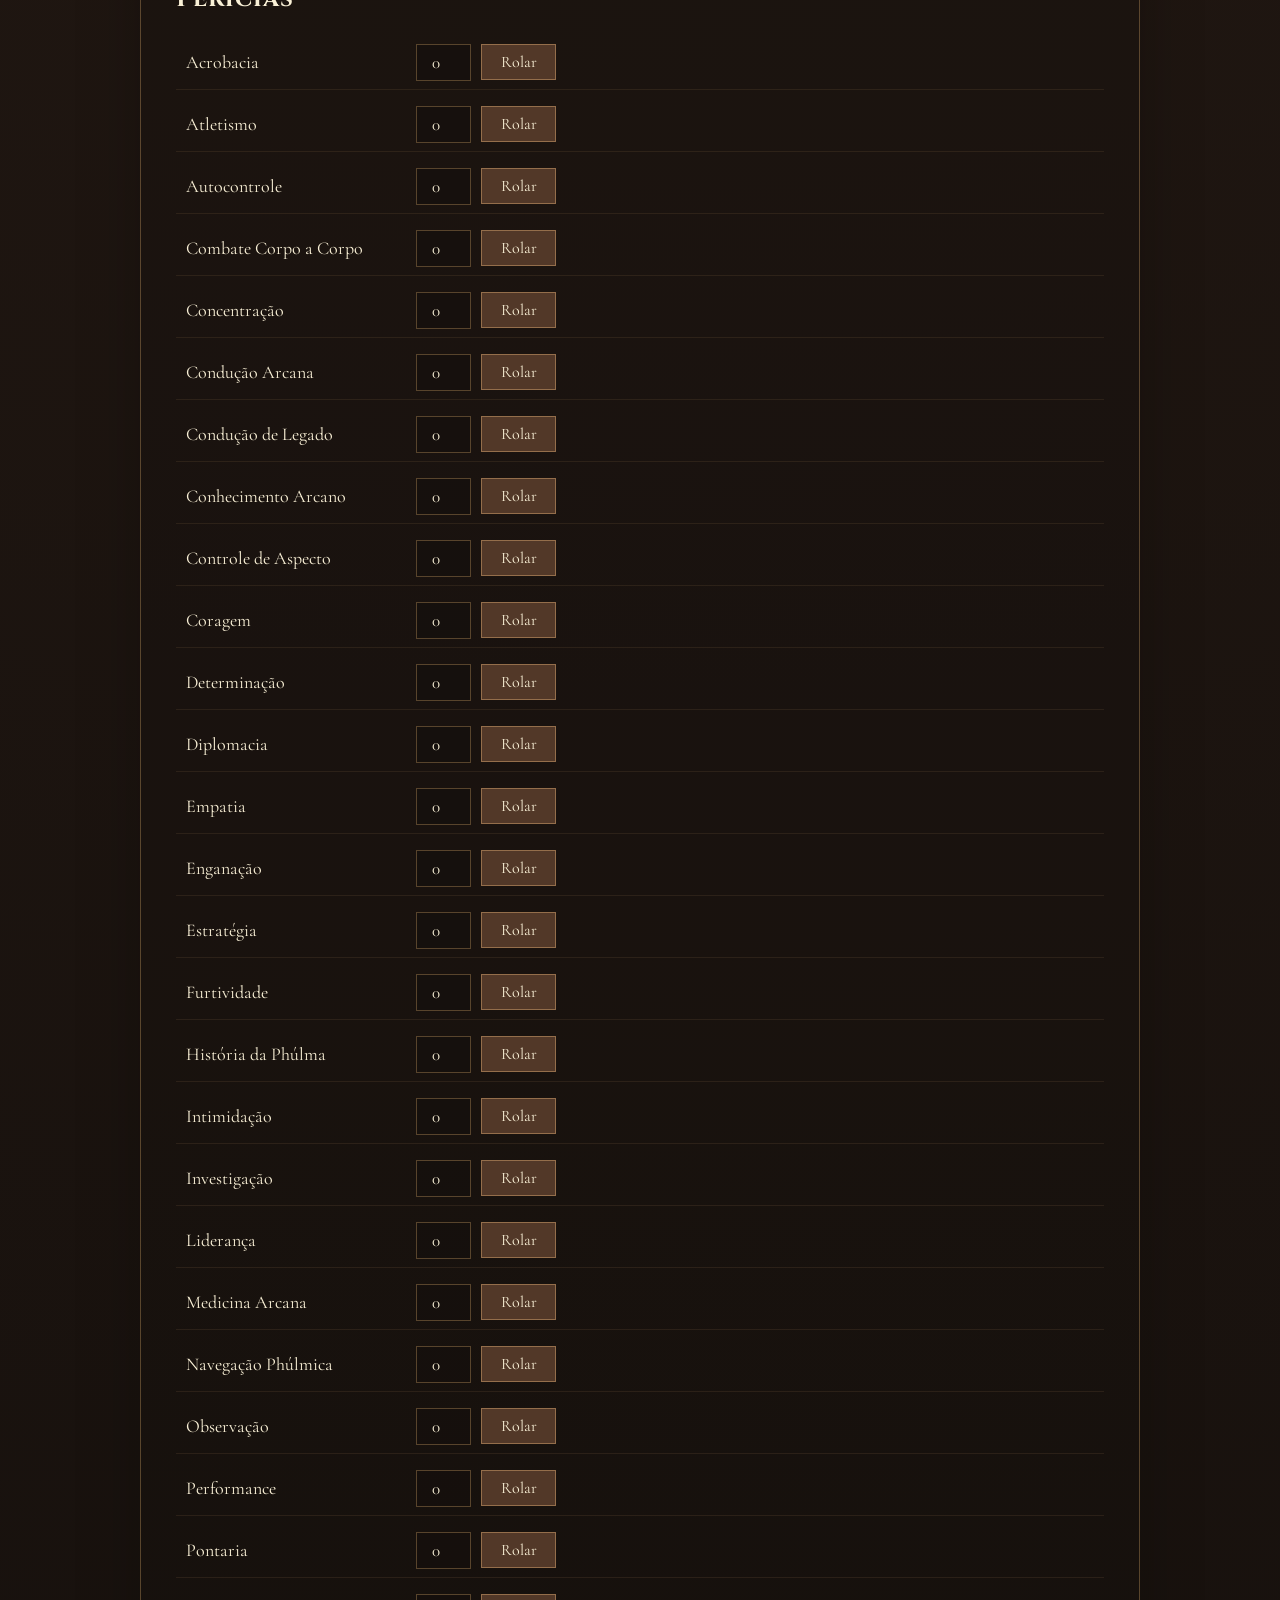
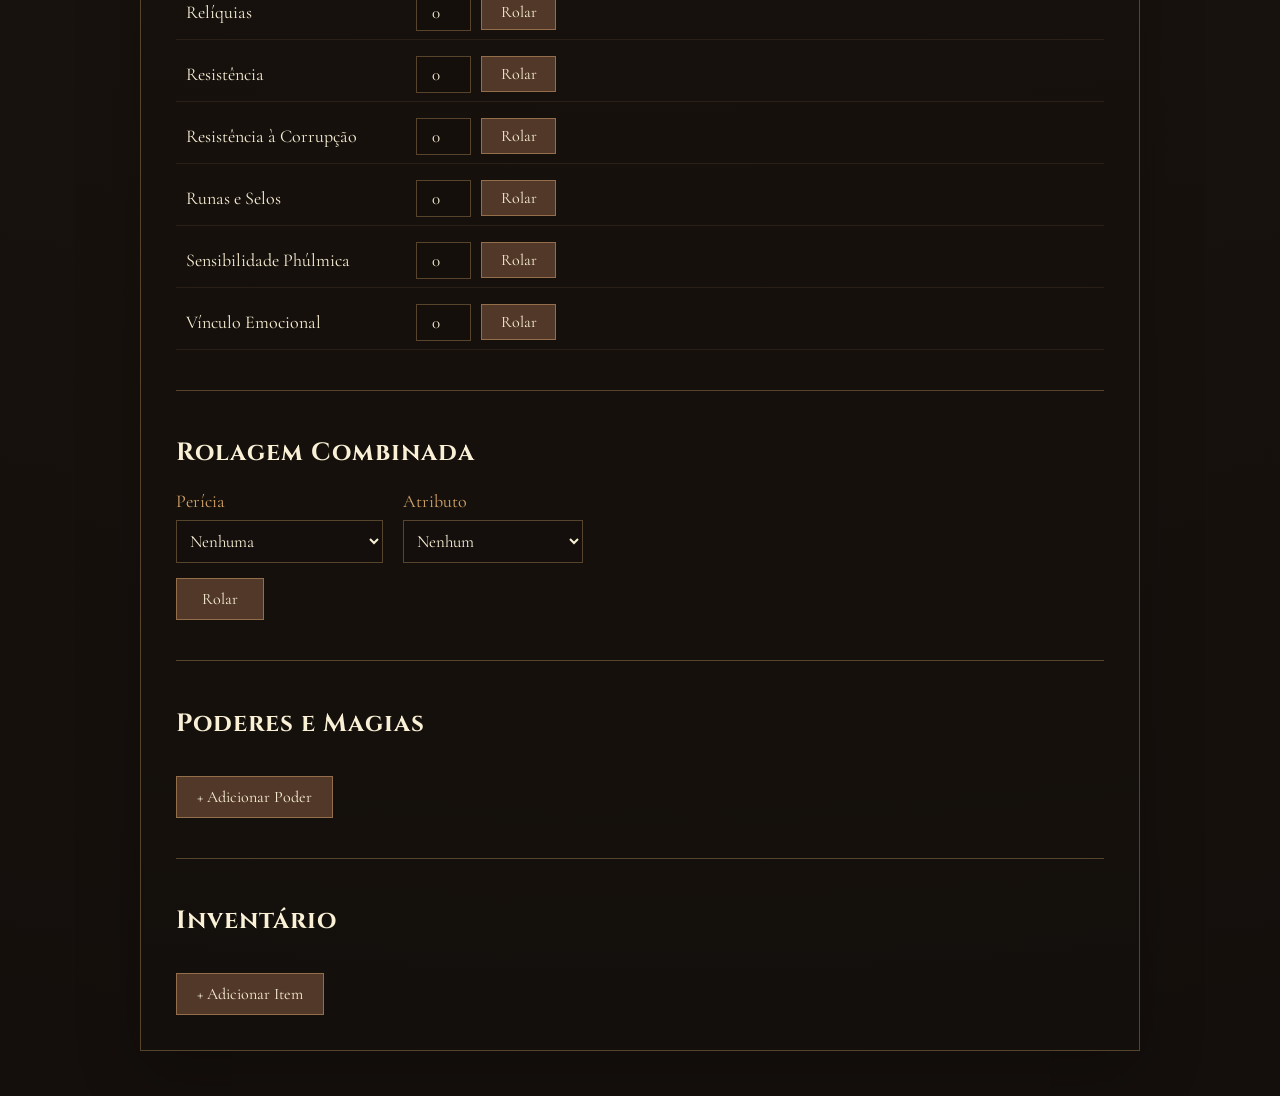
==== commit ec56ff18: "Adiciona pontos de Lúmen e tensão" ====
--- a/ficha.html
+++ b/ficha.html
@@ -139,7 +139,8 @@
 
                 <div class="atributo">
                     <label for="atributo4">Lúmen</label>
-                    <input type="number" id="atributo4" value="0">
+                    <!-- Recalcula os Pontos de Lúmen quando o atributo for alterado -->
+                    <input type="number" id="atributo4" value="0" oninput="calcularLumen()">
                     <button onclick="rolarDado('atributo4')">Rolar</button>
                 </div>
 
@@ -167,21 +168,68 @@
 
         </div>
 
-                <!-- Pontos de Vida -->
-        <section class="vida">
-            <h2>Pontos de Vida</h2>
+                <!-- PONTOS DE VIDA, LÚMEN E TENSÃO -->
+
+<!-- Pontos de Vida -->
+<section class="vida">
+    <h2>Pontos de Vida</h2>
 
     <div class="controle-vida">
 
+        <!-- Diminuir Vida -->
         <button onclick="alterarVida(-1)">−</button>
 
-            <span id="vida-atual">0</span>
-            <span>/</span>
-            <span id="vida-maxima">0</span>
-
+        <!-- Vida atual e máxima -->
+        <span id="vida-atual">0</span>
+        <span>/</span>
+        <span id="vida-maxima">0</span>
+
+        <!-- Aumentar Vida -->
         <button onclick="alterarVida(1)">+</button>
 
     </div>
+</section>
+
+
+<!-- PONTOS DE LÚMEN -->
+
+<section class="lumen-pontos">
+    <h2>Pontos de Lúmen</h2>
+
+    <div class="controle-lumen">
+
+        <!-- Diminuir Lúmen -->
+        <button onclick="alterarLumen(-1)">−</button>
+
+        <!-- Lúmen atual e máximo -->
+        <span id="lumen-atual">0</span>
+        <span>/</span>
+        <span id="lumen-maximo">0</span>
+
+        <!-- Aumentar Lúmen -->
+        <button onclick="alterarLumen(1)">+</button>
+
+    </div>
+</section>
+
+
+<!-- PONTOS DE TENSÃO -->
+<section class="tensao">
+    <h2>Pontos de Tensão</h2>
+
+    <div class="controle-tensao">
+
+        <!-- Diminuir Tensão -->
+        <button onclick="alterarTensao(-1)">−</button>
+
+        <!-- Tensão atual -->
+        <span id="tensao-atual">0</span>
+
+        <!-- Aumentar Tensão -->
+        <button onclick="alterarTensao(1)">+</button>
+
+    </div>
+</section>
 
 </section>
 
--- a/css/style.css
+++ b/css/style.css
@@ -1230,4 +1230,77 @@
     .pagina-fichas h1 {
         font-size: 30px;
     }
+}
+
+/* =========================
+PONTOS DE LÚMEN
+========================= */
+
+/* Área dos Pontos de Lúmen */
+.lumen-pontos {
+    margin-top: 28px;
+}
+
+/* Controle de Lúmen */
+.controle-lumen {
+    display: flex;
+    align-items: center;
+    gap: 12px;
+
+    margin-top: 16px;
+
+    font-family: "Cinzel", serif;
+    font-size: 27px;
+    font-weight: 600;
+}
+
+/* Botões de aumentar e diminuir Lúmen */
+.controle-lumen button {
+    width: 42px;
+    height: 42px;
+
+    padding: 0;
+
+    display: flex;
+    align-items: center;
+    justify-content: center;
+
+    font-size: 20px;
+}
+
+
+/* =========================
+PONTOS DE TENSÃO
+========================= */
+
+/* Área dos Pontos de Tensão */
+.tensao {
+    margin-top: 28px;
+}
+
+/* Controle de Tensão */
+.controle-tensao {
+    display: flex;
+    align-items: center;
+    gap: 12px;
+
+    margin-top: 16px;
+
+    font-family: "Cinzel", serif;
+    font-size: 27px;
+    font-weight: 600;
+}
+
+/* Botões de aumentar e diminuir Tensão */
+.controle-tensao button {
+    width: 42px;
+    height: 42px;
+
+    padding: 0;
+
+    display: flex;
+    align-items: center;
+    justify-content: center;
+
+    font-size: 20px;
 }
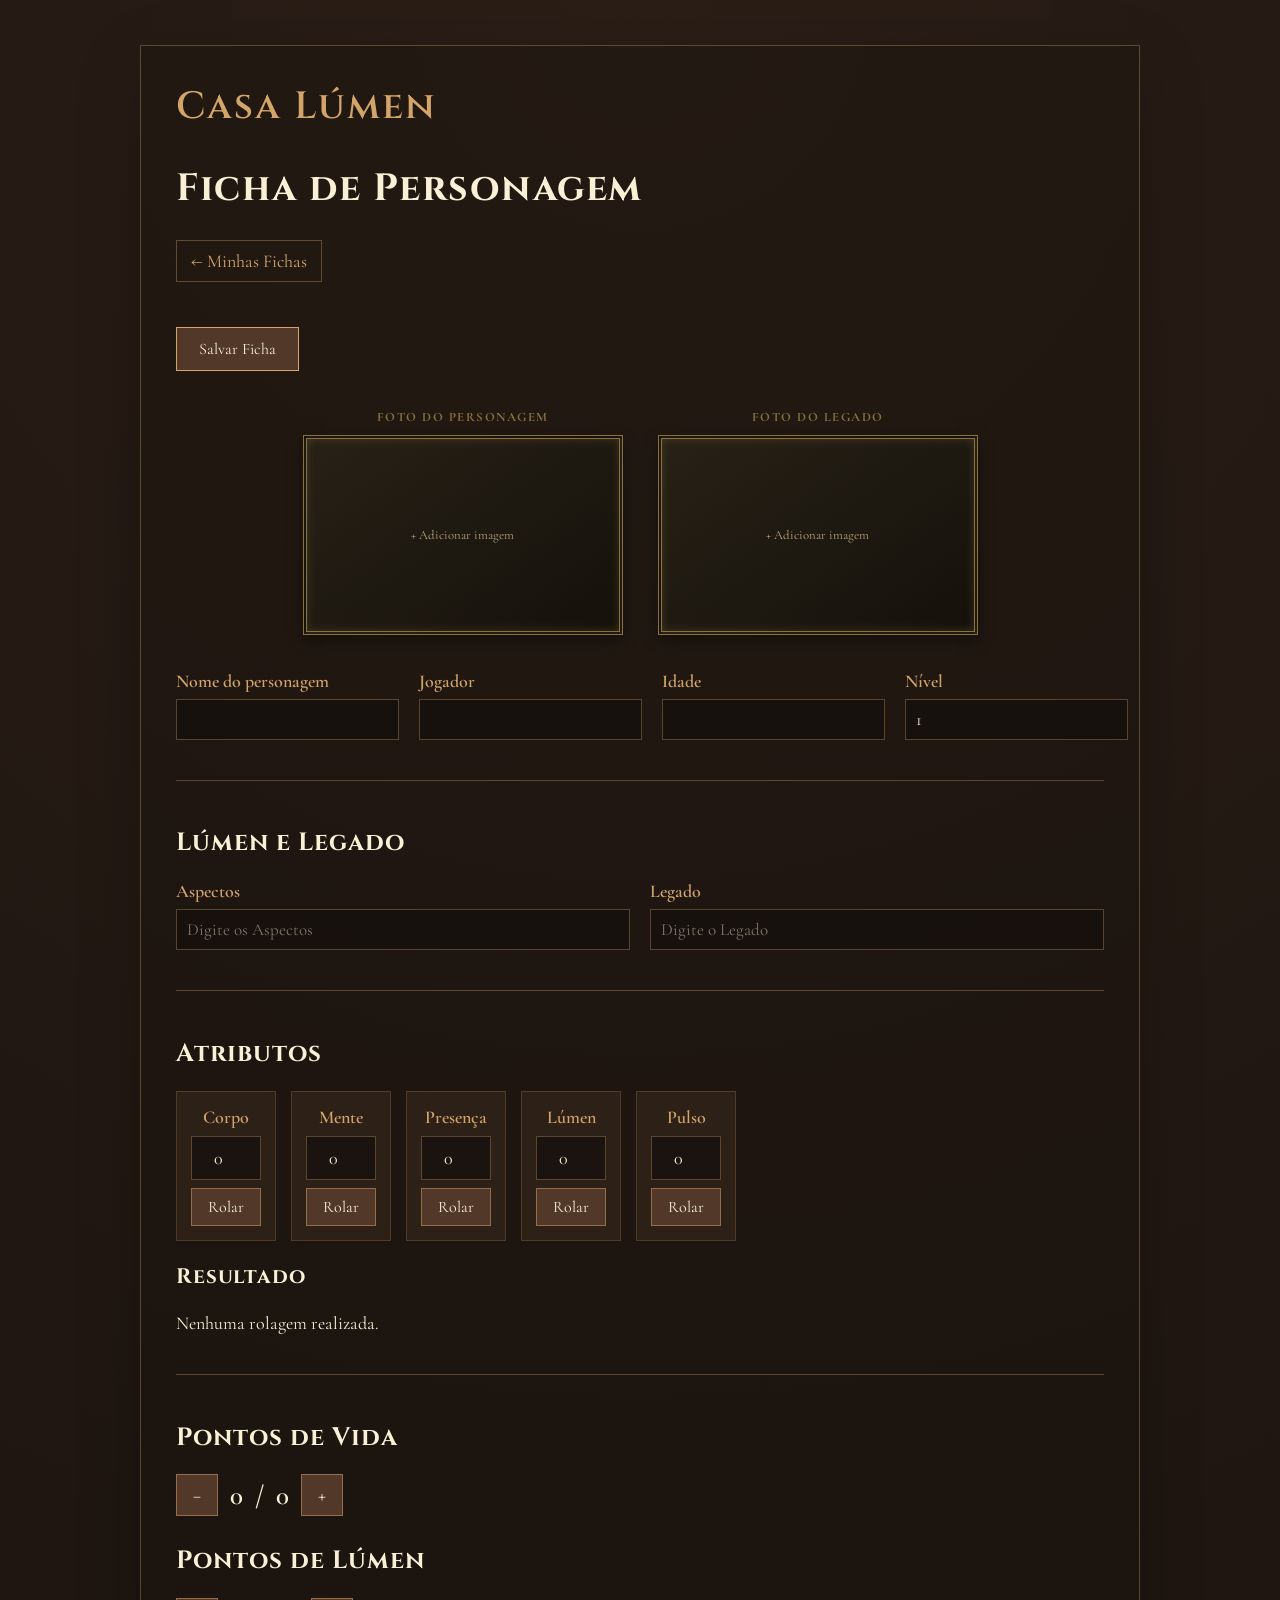
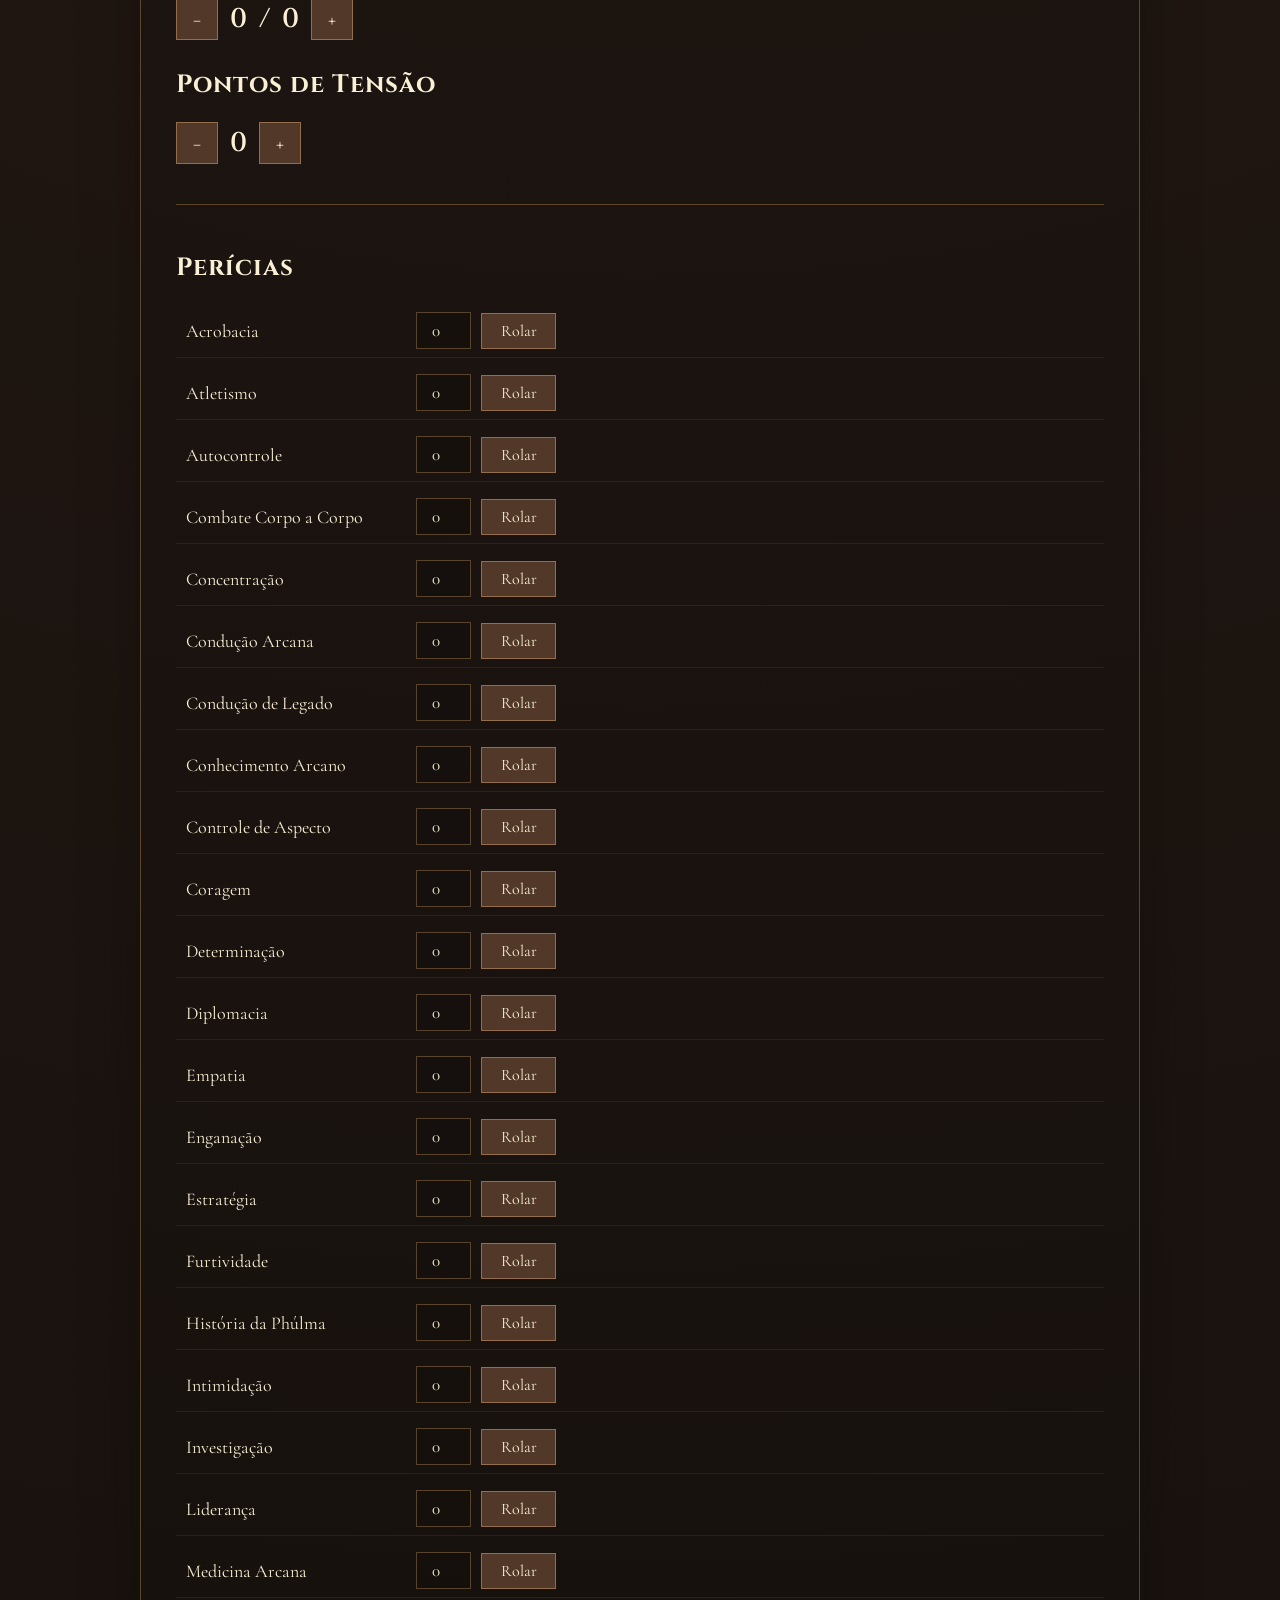
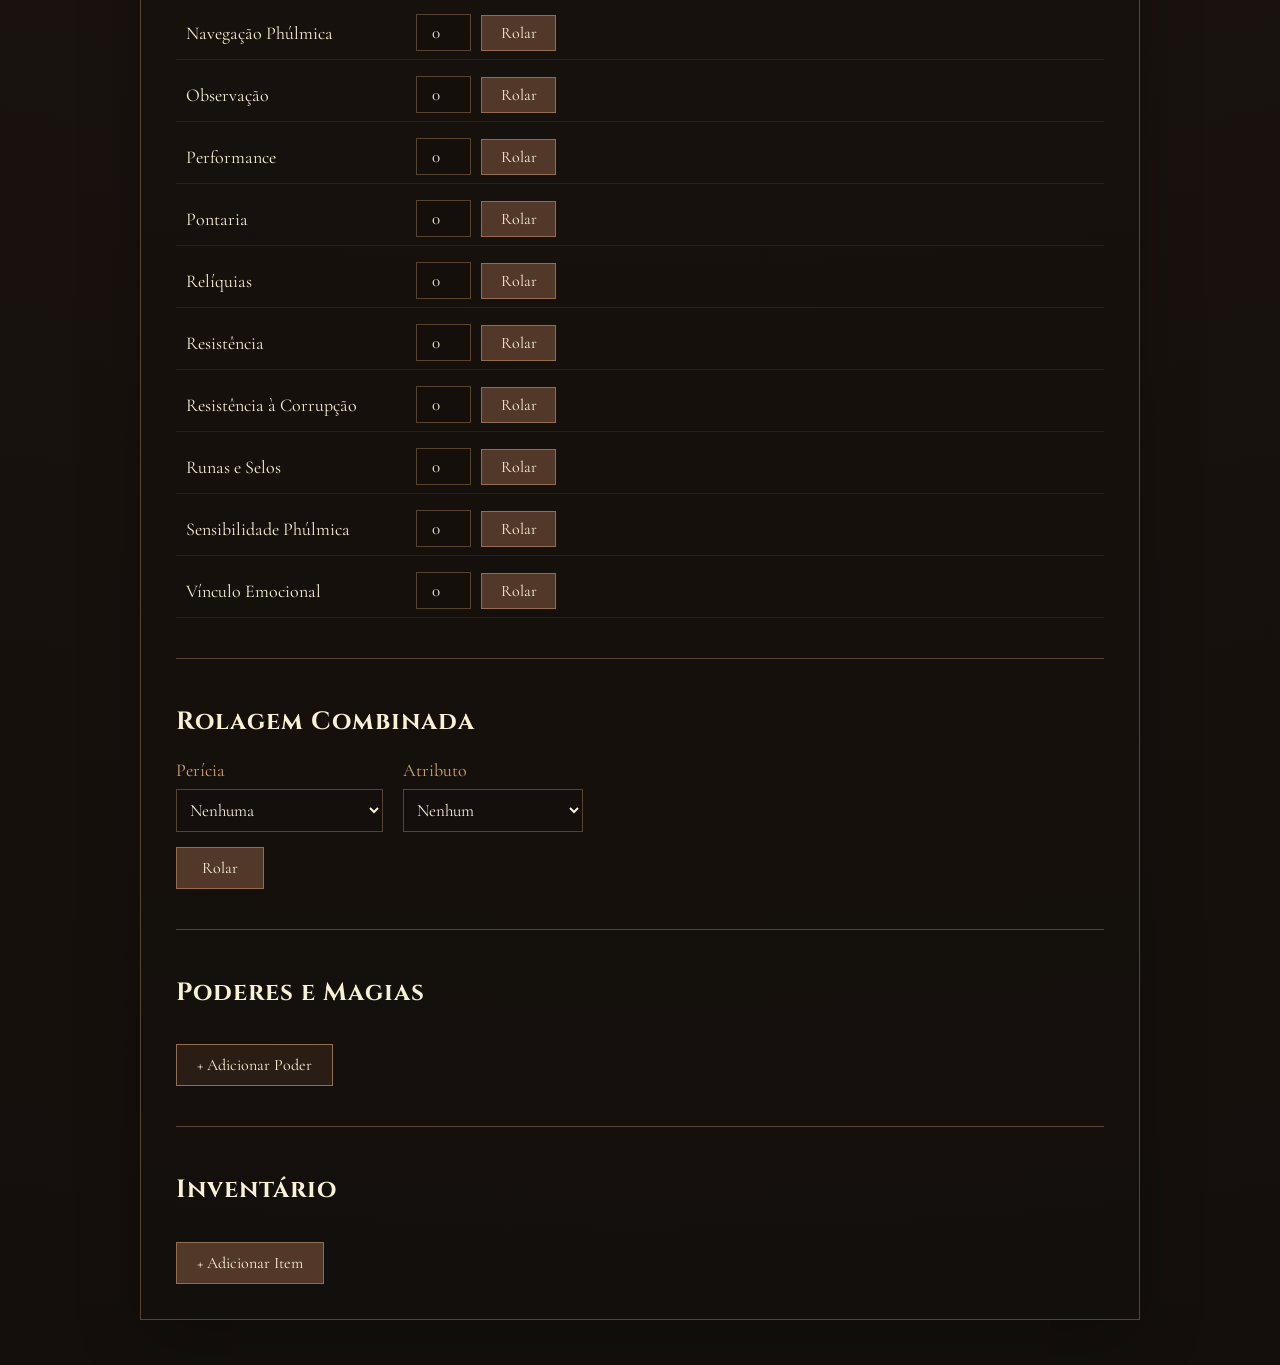
==== commit 9c939b00: "Atualiza ficha, poderes e imagens" ====
--- a/ficha.html
+++ b/ficha.html
@@ -1,161 +1,405 @@
 <!DOCTYPE html>
+
 <html lang="pt-BR">
 
 <head>
+
     <meta charset="UTF-8">
-    <meta name="viewport" content="width=device-width, initial-scale=1.0">
+
+    <meta
+        name="viewport"
+        content="width=device-width, initial-scale=1.0"
+    >
 
     <title>Ficha | Casa Lúmen RPG</title>
 
-    <link rel="stylesheet" href="css/style.css">
+    <!-- CSS -->
+    <link
+        rel="stylesheet"
+        href="css/style.css"
+    >
+
+    <!-- Ícone da aba do navegador -->
+    <link
+        rel="icon"
+        type="image/png"
+        href="https://cdn-icons-png.flaticon.com/128/5223/5223243.png"
+    >
+
 </head>
 
+
 <body>
 
     <main class="ficha">
 
-<!-- Link para a página principal -->
-<a
-    href="index.html"
-    class="logo-casa-lumen"
->Casa Lúmen</a>
-
-    <h1>Ficha de Personagem</h1>
-
-    <!-- NAVEGAÇÃO DA FICHA -->
-
-    <!-- Voltar para a lista de personagens -->
-    <a
-        href="minhas-fichas.html"
-        class="botao-voltar-fichas"
-    >
-        ← Minhas Fichas
-    </a>
-        
-                <!-- SALVAMENTO DA FICHA -->
-<div class="salvamento">
-                <!-- Botão para salvar -->
-    <button onclick="salvarFicha()">
-        Salvar Ficha
-    </button>
-
-                <!-- Aviso de salvamento -->
-    <span id="status-salvamento"></span>
-
-</div>
-
-                <!-- INFORMAÇÕES DO PERSONAGEM -->
-<section class="informacoes">
-
-    <!-- Nome do personagem -->
-    <div class="campo">
-        <label for="nome">Nome do personagem</label>
-        <input type="text" id="nome">
-    </div>
-
-    <!-- Nome do jogador -->
-    <div class="campo">
-        <label for="jogador">Jogador</label>
-        <input type="text" id="jogador">
-    </div>
-
-    <!-- Idade -->
-    <div class="campo">
-        <label for="idade">Idade</label>
-        <input type="number" id="idade">
-    </div>
-
-    <!-- Nível -->
-    <div class="campo">
-        <label for="nivel">Nível</label>
-        <input type="number" id="nivel" value="1" min="1">
-    </div>
-
-</section>
-
-
-                <!-- LÚMEN E LEGADO -->
-<section class="lumen-legado">
-
-    <h2>Lúmen e Legado</h2>
-
-    <div class="campos-lumen">
-
-        <!-- Aspecto -->
-        <div class="campo">
-            <label for="aspecto">Aspectos</label>
-
-            <input
-                type="text"
-                id="aspecto"
-                placeholder="Digite os Aspectos"
+
+        <!-- Link para a página principal -->
+        <a
+            href="index.html"
+            class="logo-casa-lumen"
+        >
+            Casa Lúmen
+        </a>
+
+
+        <!-- Título -->
+        <h1>Ficha de Personagem</h1>
+
+
+        <!-- Navegação da ficha -->
+        <a
+            href="minhas-fichas.html"
+            class="botao-voltar-fichas"
+        >
+            ← Minhas Fichas
+        </a>
+
+
+        <!-- Salvamento da ficha -->
+        <div class="salvamento">
+
+            <button
+                type="button"
+                onclick="salvarFicha()"
             >
+                Salvar Ficha
+            </button>
+
+            <span id="status-salvamento"></span>
+
         </div>
 
-        <!-- Legado -->
-        <div class="campo">
-            <label for="legado">Legado</label>
-
-            <input
-                type="text"
-                id="legado"
-                placeholder="Digite o Legado"
-            >
+
+        <!-- IMAGENS -->
+        <div class="galeria-ficha">
+
+
+            <!-- Foto do personagem -->
+            <div class="foto-ficha-container">
+
+                <p class="titulo-foto">
+                    FOTO DO PERSONAGEM
+                </p>
+
+                <label
+                    for="input-foto-personagem"
+                    class="moldura-foto"
+                >
+
+                    <img
+                        id="foto-personagem"
+                        alt="Foto do personagem"
+                    >
+
+                    <span id="texto-foto-personagem">
+                        + Adicionar imagem
+                    </span>
+
+                </label>
+
+                <input
+                    type="file"
+                    id="input-foto-personagem"
+                    accept="image/*"
+                    hidden
+                >
+
+                <button
+                    type="button"
+                    id="remover-foto-personagem"
+                    class="remover-foto"
+                >
+                    Remover
+                </button>
+
+            </div>
+
+
+            <!-- Foto do legado -->
+            <div class="foto-ficha-container">
+
+                <p class="titulo-foto">
+                    FOTO DO LEGADO
+                </p>
+
+                <label
+                    for="input-foto-legado"
+                    class="moldura-foto"
+                >
+
+                    <img
+                        id="foto-legado"
+                        alt="Foto do legado"
+                    >
+
+                    <span id="texto-foto-legado">
+                        + Adicionar imagem
+                    </span>
+
+                </label>
+
+                <input
+                    type="file"
+                    id="input-foto-legado"
+                    accept="image/*"
+                    hidden
+                >
+
+                <button
+                    type="button"
+                    id="remover-foto-legado"
+                    class="remover-foto"
+                >
+                    Remover
+                </button>
+
+            </div>
+
         </div>
 
-    </div>
-
-</section>
-
-
-                <!-- Atributos -->
+
+        <!-- INFORMAÇÕES DO PERSONAGEM -->
+        <section class="informacoes">
+
+            <!-- Nome -->
+            <div class="campo">
+
+                <label for="nome">
+                    Nome do personagem
+                </label>
+
+                <input
+                    type="text"
+                    id="nome"
+                >
+
+            </div>
+
+
+            <!-- Jogador -->
+            <div class="campo">
+
+                <label for="jogador">
+                    Jogador
+                </label>
+
+                <input
+                    type="text"
+                    id="jogador"
+                >
+
+            </div>
+
+
+            <!-- Idade -->
+            <div class="campo">
+
+                <label for="idade">
+                    Idade
+                </label>
+
+                <input
+                    type="number"
+                    id="idade"
+                >
+
+            </div>
+
+
+            <!-- Nível -->
+            <div class="campo">
+
+                <label for="nivel">
+                    Nível
+                </label>
+
+                <input
+                    type="number"
+                    id="nivel"
+                    value="1"
+                    min="1"
+                >
+
+            </div>
+
+        </section>
+
+
+        <!-- LÚMEN E LEGADO -->
+        <section class="lumen-legado">
+
+            <h2>Lúmen e Legado</h2>
+
+            <div class="campos-lumen">
+
+
+                <!-- Aspectos -->
+                <div class="campo">
+
+                    <label for="aspecto">
+                        Aspectos
+                    </label>
+
+                    <input
+                        type="text"
+                        id="aspecto"
+                        placeholder="Digite os Aspectos"
+                    >
+
+                </div>
+
+
+                <!-- Legado -->
+                <div class="campo">
+
+                    <label for="legado">
+                        Legado
+                    </label>
+
+                    <input
+                        type="text"
+                        id="legado"
+                        placeholder="Digite o Legado"
+                    >
+
+                </div>
+
+            </div>
+
+        </section>
+
+
+        <!-- ATRIBUTOS -->
         <section class="atributos">
 
             <h2>Atributos</h2>
 
             <div class="lista-atributos">
 
+
+                <!-- Corpo -->
                 <div class="atributo">
-                    <label for="atributo1">Corpo</label>
-                    <input 
-                        type="number" 
-                        id="atributo1" 
+
+                    <label for="atributo1">
+                        Corpo
+                    </label>
+
+                    <input
+                        type="number"
+                        id="atributo1"
                         value="0"
-                        oninput="calcularVida()">
-                    <button onclick="rolarDado('atributo1')">Rolar</button>
-                </div>
-
+                        oninput="calcularVida()"
+                    >
+
+                    <button
+                        type="button"
+                        onclick="rolarDado('atributo1')"
+                    >
+                        Rolar
+                    </button>
+
+                </div>
+
+
+                <!-- Mente -->
                 <div class="atributo">
-                    <label for="atributo2">Mente</label>
-                    <input type="number" id="atributo2" value="0">
-                    <button onclick="rolarDado('atributo2')">Rolar</button>
-                </div>
-
+
+                    <label for="atributo2">
+                        Mente
+                    </label>
+
+                    <input
+                        type="number"
+                        id="atributo2"
+                        value="0"
+                    >
+
+                    <button
+                        type="button"
+                        onclick="rolarDado('atributo2')"
+                    >
+                        Rolar
+                    </button>
+
+                </div>
+
+
+                <!-- Presença -->
                 <div class="atributo">
-                    <label for="atributo3">Presença</label>
-                    <input type="number" id="atributo3" value="0">
-                    <button onclick="rolarDado('atributo3')">Rolar</button>
-                </div>
-
+
+                    <label for="atributo3">
+                        Presença
+                    </label>
+
+                    <input
+                        type="number"
+                        id="atributo3"
+                        value="0"
+                    >
+
+                    <button
+                        type="button"
+                        onclick="rolarDado('atributo3')"
+                    >
+                        Rolar
+                    </button>
+
+                </div>
+
+
+                <!-- Lúmen -->
                 <div class="atributo">
-                    <label for="atributo4">Lúmen</label>
-                    <!-- Recalcula os Pontos de Lúmen quando o atributo for alterado -->
-                    <input type="number" id="atributo4" value="0" oninput="calcularLumen()">
-                    <button onclick="rolarDado('atributo4')">Rolar</button>
-                </div>
-
+
+                    <label for="atributo4">
+                        Lúmen
+                    </label>
+
+                    <input
+                        type="number"
+                        id="atributo4"
+                        value="0"
+                        oninput="calcularLumen()"
+                    >
+
+                    <button
+                        type="button"
+                        onclick="rolarDado('atributo4')"
+                    >
+                        Rolar
+                    </button>
+
+                </div>
+
+
+                <!-- Pulso -->
                 <div class="atributo">
-                    <label for="atributo5">Pulso</label>
-                    <input type="number" id="atributo5" value="0">
-                    <button onclick="rolarDado('atributo5')">Rolar</button>
-                </div>
-
-            </div>
-
-        </section>
-
-
-                <!-- Resultado das rolagens -->
+
+                    <label for="atributo5">
+                        Pulso
+                    </label>
+
+                    <input
+                        type="number"
+                        id="atributo5"
+                        value="0"
+                    >
+
+                    <button
+                        type="button"
+                        onclick="rolarDado('atributo5')"
+                    >
+                        Rolar
+                    </button>
+
+                </div>
+
+            </div>
+
+        </section>
+
+
+        <!-- RESULTADO DAS ROLAGENS -->
         <div class="resultado-rolagem">
 
             <h3>Resultado</h3>
@@ -168,383 +412,467 @@
 
         </div>
 
-                <!-- PONTOS DE VIDA, LÚMEN E TENSÃO -->
-
-<!-- Pontos de Vida -->
-<section class="vida">
-    <h2>Pontos de Vida</h2>
-
-    <div class="controle-vida">
-
-        <!-- Diminuir Vida -->
-        <button onclick="alterarVida(-1)">−</button>
-
-        <!-- Vida atual e máxima -->
-        <span id="vida-atual">0</span>
-        <span>/</span>
-        <span id="vida-maxima">0</span>
-
-        <!-- Aumentar Vida -->
-        <button onclick="alterarVida(1)">+</button>
-
-    </div>
-</section>
-
-
-<!-- PONTOS DE LÚMEN -->
-
-<section class="lumen-pontos">
-    <h2>Pontos de Lúmen</h2>
-
-    <div class="controle-lumen">
-
-        <!-- Diminuir Lúmen -->
-        <button onclick="alterarLumen(-1)">−</button>
-
-        <!-- Lúmen atual e máximo -->
-        <span id="lumen-atual">0</span>
-        <span>/</span>
-        <span id="lumen-maximo">0</span>
-
-        <!-- Aumentar Lúmen -->
-        <button onclick="alterarLumen(1)">+</button>
-
-    </div>
-</section>
-
-
-<!-- PONTOS DE TENSÃO -->
-<section class="tensao">
-    <h2>Pontos de Tensão</h2>
-
-    <div class="controle-tensao">
-
-        <!-- Diminuir Tensão -->
-        <button onclick="alterarTensao(-1)">−</button>
-
-        <!-- Tensão atual -->
-        <span id="tensao-atual">0</span>
-
-        <!-- Aumentar Tensão -->
-        <button onclick="alterarTensao(1)">+</button>
-
-    </div>
-</section>
-
-</section>
-
-                <!-- Perícias -->
-<section class="pericias">
-
-    <h2>Perícias</h2>
-
-    <div class="lista-pericias">
-
-        <div class="pericia">
-            <span>Acrobacia</span>
-            <input type="number" id="acrobacia" value="0">
-            <button onclick="rolarPericia('acrobacia')">Rolar</button>
-        </div>
-
-        <div class="pericia">
-            <span>Atletismo</span>
-            <input type="number" id="atletismo" value="0">
-            <button onclick="rolarPericia('atletismo')">Rolar</button>
-        </div>
-
-        <div class="pericia">
-            <span>Autocontrole</span>
-            <input type="number" id="autocontrole" value="0">
-            <button onclick="rolarPericia('autocontrole')">Rolar</button>
-        </div>
-
-        <div class="pericia">
-            <span>Combate Corpo a Corpo</span>
-            <input type="number" id="combate-corpo-a-corpo" value="0">
-            <button onclick="rolarPericia('combate-corpo-a-corpo')">Rolar</button>
-        </div>
-
-        <div class="pericia">
-            <span>Concentração</span>
-            <input type="number" id="concentracao" value="0">
-            <button onclick="rolarPericia('concentracao')">Rolar</button>
-        </div>
-
-        <div class="pericia">
-            <span>Condução Arcana</span>
-            <input type="number" id="conducao-arcana" value="0">
-            <button onclick="rolarPericia('conducao-arcana')">Rolar</button>
-        </div>
-
-        <div class="pericia">
-            <span>Condução de Legado</span>
-            <input type="number" id="conducao-legado" value="0">
-            <button onclick="rolarPericia('conducao-legado')">Rolar</button>
-        </div>
-
-        <div class="pericia">
-            <span>Conhecimento Arcano</span>
-            <input type="number" id="conhecimento-arcano" value="0">
-            <button onclick="rolarPericia('conhecimento-arcano')">Rolar</button>
-        </div>
-
-        <div class="pericia">
-            <span>Controle de Aspecto</span>
-            <input type="number" id="controle-aspecto" value="0">
-            <button onclick="rolarPericia('controle-aspecto')">Rolar</button>
-        </div>
-
-        <div class="pericia">
-            <span>Coragem</span>
-            <input type="number" id="coragem" value="0">
-            <button onclick="rolarPericia('coragem')">Rolar</button>
-        </div>
-
-        <div class="pericia">
-            <span>Determinação</span>
-            <input type="number" id="determinacao" value="0">
-            <button onclick="rolarPericia('determinacao')">Rolar</button>
-        </div>
-
-        <div class="pericia">
-            <span>Diplomacia</span>
-            <input type="number" id="diplomacia" value="0">
-            <button onclick="rolarPericia('diplomacia')">Rolar</button>
-        </div>
-
-        <div class="pericia">
-            <span>Empatia</span>
-            <input type="number" id="empatia" value="0">
-            <button onclick="rolarPericia('empatia')">Rolar</button>
-        </div>
-
-        <div class="pericia">
-            <span>Enganação</span>
-            <input type="number" id="enganacao" value="0">
-            <button onclick="rolarPericia('enganacao')">Rolar</button>
-        </div>
-
-        <div class="pericia">
-            <span>Estratégia</span>
-            <input type="number" id="estrategia" value="0">
-            <button onclick="rolarPericia('estrategia')">Rolar</button>
-        </div>
-
-        <div class="pericia">
-            <span>Furtividade</span>
-            <input type="number" id="furtividade" value="0">
-            <button onclick="rolarPericia('furtividade')">Rolar</button>
-        </div>
-
-        <div class="pericia">
-            <span>História da Phúlma</span>
-            <input type="number" id="historia-phulma" value="0">
-            <button onclick="rolarPericia('historia-phulma')">Rolar</button>
-        </div>
-
-        <div class="pericia">
-            <span>Intimidação</span>
-            <input type="number" id="intimidacao" value="0">
-            <button onclick="rolarPericia('intimidacao')">Rolar</button>
-        </div>
-
-        <div class="pericia">
-            <span>Investigação</span>
-            <input type="number" id="investigacao" value="0">
-            <button onclick="rolarPericia('investigacao')">Rolar</button>
-        </div>
-
-        <div class="pericia">
-            <span>Liderança</span>
-            <input type="number" id="lideranca" value="0">
-            <button onclick="rolarPericia('lideranca')">Rolar</button>
-        </div>
-
-        <div class="pericia">
-            <span>Medicina Arcana</span>
-            <input type="number" id="medicina-arcana" value="0">
-            <button onclick="rolarPericia('medicina-arcana')">Rolar</button>
-        </div>
-
-        <div class="pericia">
-            <span>Navegação Phúlmica</span>
-            <input type="number" id="navegacao-phulmica" value="0">
-            <button onclick="rolarPericia('navegacao-phulmica')">Rolar</button>
-        </div>
-
-        <div class="pericia">
-            <span>Observação</span>
-            <input type="number" id="observacao" value="0">
-            <button onclick="rolarPericia('observacao')">Rolar</button>
-        </div>
-
-        <div class="pericia">
-            <span>Performance</span>
-            <input type="number" id="performance" value="0">
-            <button onclick="rolarPericia('performance')">Rolar</button>
-        </div>
-
-        <div class="pericia">
-            <span>Pontaria</span>
-            <input type="number" id="pontaria" value="0">
-            <button onclick="rolarPericia('pontaria')">Rolar</button>
-        </div>
-
-        <div class="pericia">
-            <span>Relíquias</span>
-            <input type="number" id="reliquias" value="0">
-            <button onclick="rolarPericia('reliquias')">Rolar</button>
-        </div>
-
-        <div class="pericia">
-            <span>Resistência</span>
-            <input type="number" id="resistencia" value="0">
-            <button onclick="rolarPericia('resistencia')">Rolar</button>
-        </div>
-
-        <div class="pericia">
-            <span>Resistência à Corrupção</span>
-            <input type="number" id="resistencia-corrupcao" value="0">
-            <button onclick="rolarPericia('resistencia-corrupcao')">Rolar</button>
-        </div>
-
-        <div class="pericia">
-            <span>Runas e Selos</span>
-            <input type="number" id="runas-selos" value="0">
-            <button onclick="rolarPericia('runas-selos')">Rolar</button>
-        </div>
-
-        <div class="pericia">
-            <span>Sensibilidade Phúlmica</span>
-            <input type="number" id="sensibilidade-phulmica" value="0">
-            <button onclick="rolarPericia('sensibilidade-phulmica')">Rolar</button>
-        </div>
-
-        <div class="pericia">
-            <span>Vínculo Emocional</span>
-            <input type="number" id="vinculo-emocional" value="0">
-            <button onclick="rolarPericia('vinculo-emocional')">Rolar</button>
-        </div>
-
-    </div>
-
-</section>
-
-                <!-- ROLAGEM COMBINADA -->
-<section class="rolagem-combinada">
-
-    <h2>Rolagem Combinada</h2>
-
-    <div class="opcoes-rolagem">
-
-        <!-- Seleção de perícia -->
-        <div class="campo-rolagem">
-
-            <label for="pericia-selecionada">Perícia</label>
-
-            <select id="pericia-selecionada">
-
-                <option value="">Nenhuma</option>
-
-                <option value="acrobacia">Acrobacia</option>
-                <option value="atletismo">Atletismo</option>
-                <option value="autocontrole">Autocontrole</option>
-                <option value="combate-corpo-a-corpo">Combate Corpo a Corpo</option>
-                <option value="concentracao">Concentração</option>
-                <option value="conducao-arcana">Condução Arcana</option>
-                <option value="conducao-legado">Condução de Legado</option>
-                <option value="conhecimento-arcano">Conhecimento Arcano</option>
-                <option value="controle-aspecto">Controle de Aspecto</option>
-                <option value="coragem">Coragem</option>
-                <option value="determinacao">Determinação</option>
-                <option value="diplomacia">Diplomacia</option>
-                <option value="empatia">Empatia</option>
-                <option value="enganacao">Enganação</option>
-                <option value="estrategia">Estratégia</option>
-                <option value="furtividade">Furtividade</option>
-                <option value="historia-phulma">História da Phúlma</option>
-                <option value="intimidacao">Intimidação</option>
-                <option value="investigacao">Investigação</option>
-                <option value="lideranca">Liderança</option>
-                <option value="medicina-arcana">Medicina Arcana</option>
-                <option value="navegacao-phulmica">Navegação Phúlmica</option>
-                <option value="observacao">Observação</option>
-                <option value="performance">Performance</option>
-                <option value="pontaria">Pontaria</option>
-                <option value="reliquias">Relíquias</option>
-                <option value="resistencia">Resistência</option>
-                <option value="resistencia-corrupcao">Resistência à Corrupção</option>
-                <option value="runas-selos">Runas e Selos</option>
-                <option value="sensibilidade-phulmica">Sensibilidade Phúlmica</option>
-                <option value="vinculo-emocional">Vínculo Emocional</option>
-
-            </select>
-
-        </div>
-
-
-        <!-- Seleção de atributo -->
-        <div class="campo-rolagem">
-
-            <label for="atributo-selecionado">Atributo</label>
-
-            <select id="atributo-selecionado">
-
-                <option value="">Nenhum</option>
-                <option value="atributo1">Corpo</option>
-                <option value="atributo2">Mente</option>
-                <option value="atributo3">Presença</option>
-                <option value="atributo4">Lúmen</option>
-                <option value="atributo5">Pulso</option>
-
-            </select>
-
-        </div>
-
-    </div>
-
-    <!-- Botão da rolagem -->
-    <button class="botao-rolagem-combinada" onclick="rolarCombinado()">
-        Rolar
-    </button>
-
-</section>
-
-<!-- PODERES E MAGIAS -->
-<section class="poderes">
-
-    <h2>Poderes e Magias</h2>
-
-    <!-- Lista onde os poderes serão adicionados -->
-    <div id="lista-poderes"></div>
-
-    <!-- Botão para criar um novo poder -->
-    <button
-        class="botao-adicionar-poder"
-        onclick="adicionarPoder()"
-    >
-        + Adicionar Poder
-    </button>
-
-</section>
-
-<!-- INVENTÁRIO -->
-<section class="inventario">
-
-    <h2>Inventário</h2>
-
-    <!-- Lista onde os itens serão adicionados -->
-    <div id="lista-itens"></div>
-
-    <!-- Botão para adicionar um novo item -->
-    <button
-        class="botao-adicionar-item"
-        onclick="adicionarItem()"
-    >+ Adicionar Item</button>
-
-</section>
+
+        <!-- PONTOS DE VIDA -->
+        <section class="vida">
+
+            <h2>Pontos de Vida</h2>
+
+            <div class="controle-vida">
+
+                <button
+                    type="button"
+                    onclick="alterarVida(-1)"
+                >
+                    −
+                </button>
+
+                <span id="vida-atual">0</span>
+
+                <span>/</span>
+
+                <span id="vida-maxima">0</span>
+
+                <button
+                    type="button"
+                    onclick="alterarVida(1)"
+                >
+                    +
+                </button>
+
+            </div>
+
+        </section>
+
+
+        <!-- PONTOS DE LÚMEN -->
+        <section class="lumen-pontos">
+
+            <h2>Pontos de Lúmen</h2>
+
+            <div class="controle-lumen">
+
+                <button
+                    type="button"
+                    onclick="alterarLumen(-1)"
+                >
+                    −
+                </button>
+
+                <span id="lumen-atual">0</span>
+
+                <span>/</span>
+
+                <span id="lumen-maximo">0</span>
+
+                <button
+                    type="button"
+                    onclick="alterarLumen(1)"
+                >
+                    +
+                </button>
+
+            </div>
+
+        </section>
+
+
+        <!-- PONTOS DE TENSÃO -->
+        <section class="tensao">
+
+            <h2>Pontos de Tensão</h2>
+
+            <div class="controle-tensao">
+
+                <button
+                    type="button"
+                    onclick="alterarTensao(-1)"
+                >
+                    −
+                </button>
+
+                <span id="tensao-atual">0</span>
+
+                <button
+                    type="button"
+                    onclick="alterarTensao(1)"
+                >
+                    +
+                </button>
+
+            </div>
+
+        </section>
+
+
+        <!-- PERÍCIAS -->
+        <section class="pericias">
+
+            <h2>Perícias</h2>
+
+            <div class="lista-pericias">
+
+
+                <div class="pericia">
+                    <span>Acrobacia</span>
+                    <input type="number" id="acrobacia" value="0">
+                    <button onclick="rolarPericia('acrobacia')">Rolar</button>
+                </div>
+
+
+                <div class="pericia">
+                    <span>Atletismo</span>
+                    <input type="number" id="atletismo" value="0">
+                    <button onclick="rolarPericia('atletismo')">Rolar</button>
+                </div>
+
+
+                <div class="pericia">
+                    <span>Autocontrole</span>
+                    <input type="number" id="autocontrole" value="0">
+                    <button onclick="rolarPericia('autocontrole')">Rolar</button>
+                </div>
+
+
+                <div class="pericia">
+                    <span>Combate Corpo a Corpo</span>
+                    <input type="number" id="combate-corpo-a-corpo" value="0">
+                    <button onclick="rolarPericia('combate-corpo-a-corpo')">Rolar</button>
+                </div>
+
+
+                <div class="pericia">
+                    <span>Concentração</span>
+                    <input type="number" id="concentracao" value="0">
+                    <button onclick="rolarPericia('concentracao')">Rolar</button>
+                </div>
+
+
+                <div class="pericia">
+                    <span>Condução Arcana</span>
+                    <input type="number" id="conducao-arcana" value="0">
+                    <button onclick="rolarPericia('conducao-arcana')">Rolar</button>
+                </div>
+
+
+                <div class="pericia">
+                    <span>Condução de Legado</span>
+                    <input type="number" id="conducao-legado" value="0">
+                    <button onclick="rolarPericia('conducao-legado')">Rolar</button>
+                </div>
+
+
+                <div class="pericia">
+                    <span>Conhecimento Arcano</span>
+                    <input type="number" id="conhecimento-arcano" value="0">
+                    <button onclick="rolarPericia('conhecimento-arcano')">Rolar</button>
+                </div>
+
+
+                <div class="pericia">
+                    <span>Controle de Aspecto</span>
+                    <input type="number" id="controle-aspecto" value="0">
+                    <button onclick="rolarPericia('controle-aspecto')">Rolar</button>
+                </div>
+
+
+                <div class="pericia">
+                    <span>Coragem</span>
+                    <input type="number" id="coragem" value="0">
+                    <button onclick="rolarPericia('coragem')">Rolar</button>
+                </div>
+
+
+                <div class="pericia">
+                    <span>Determinação</span>
+                    <input type="number" id="determinacao" value="0">
+                    <button onclick="rolarPericia('determinacao')">Rolar</button>
+                </div>
+
+
+                <div class="pericia">
+                    <span>Diplomacia</span>
+                    <input type="number" id="diplomacia" value="0">
+                    <button onclick="rolarPericia('diplomacia')">Rolar</button>
+                </div>
+
+
+                <div class="pericia">
+                    <span>Empatia</span>
+                    <input type="number" id="empatia" value="0">
+                    <button onclick="rolarPericia('empatia')">Rolar</button>
+                </div>
+
+
+                <div class="pericia">
+                    <span>Enganação</span>
+                    <input type="number" id="enganacao" value="0">
+                    <button onclick="rolarPericia('enganacao')">Rolar</button>
+                </div>
+
+
+                <div class="pericia">
+                    <span>Estratégia</span>
+                    <input type="number" id="estrategia" value="0">
+                    <button onclick="rolarPericia('estrategia')">Rolar</button>
+                </div>
+
+
+                <div class="pericia">
+                    <span>Furtividade</span>
+                    <input type="number" id="furtividade" value="0">
+                    <button onclick="rolarPericia('furtividade')">Rolar</button>
+                </div>
+
+
+                <div class="pericia">
+                    <span>História da Phúlma</span>
+                    <input type="number" id="historia-phulma" value="0">
+                    <button onclick="rolarPericia('historia-phulma')">Rolar</button>
+                </div>
+
+
+                <div class="pericia">
+                    <span>Intimidação</span>
+                    <input type="number" id="intimidacao" value="0">
+                    <button onclick="rolarPericia('intimidacao')">Rolar</button>
+                </div>
+
+
+                <div class="pericia">
+                    <span>Investigação</span>
+                    <input type="number" id="investigacao" value="0">
+                    <button onclick="rolarPericia('investigacao')">Rolar</button>
+                </div>
+
+
+                <div class="pericia">
+                    <span>Liderança</span>
+                    <input type="number" id="lideranca" value="0">
+                    <button onclick="rolarPericia('lideranca')">Rolar</button>
+                </div>
+
+
+                <div class="pericia">
+                    <span>Medicina Arcana</span>
+                    <input type="number" id="medicina-arcana" value="0">
+                    <button onclick="rolarPericia('medicina-arcana')">Rolar</button>
+                </div>
+
+
+                <div class="pericia">
+                    <span>Navegação Phúlmica</span>
+                    <input type="number" id="navegacao-phulmica" value="0">
+                    <button onclick="rolarPericia('navegacao-phulmica')">Rolar</button>
+                </div>
+
+
+                <div class="pericia">
+                    <span>Observação</span>
+                    <input type="number" id="observacao" value="0">
+                    <button onclick="rolarPericia('observacao')">Rolar</button>
+                </div>
+
+
+                <div class="pericia">
+                    <span>Performance</span>
+                    <input type="number" id="performance" value="0">
+                    <button onclick="rolarPericia('performance')">Rolar</button>
+                </div>
+
+
+                <div class="pericia">
+                    <span>Pontaria</span>
+                    <input type="number" id="pontaria" value="0">
+                    <button onclick="rolarPericia('pontaria')">Rolar</button>
+                </div>
+
+
+                <div class="pericia">
+                    <span>Relíquias</span>
+                    <input type="number" id="reliquias" value="0">
+                    <button onclick="rolarPericia('reliquias')">Rolar</button>
+                </div>
+
+
+                <div class="pericia">
+                    <span>Resistência</span>
+                    <input type="number" id="resistencia" value="0">
+                    <button onclick="rolarPericia('resistencia')">Rolar</button>
+                </div>
+
+
+                <div class="pericia">
+                    <span>Resistência à Corrupção</span>
+                    <input type="number" id="resistencia-corrupcao" value="0">
+                    <button onclick="rolarPericia('resistencia-corrupcao')">Rolar</button>
+                </div>
+
+
+                <div class="pericia">
+                    <span>Runas e Selos</span>
+                    <input type="number" id="runas-selos" value="0">
+                    <button onclick="rolarPericia('runas-selos')">Rolar</button>
+                </div>
+
+
+                <div class="pericia">
+                    <span>Sensibilidade Phúlmica</span>
+                    <input type="number" id="sensibilidade-phulmica" value="0">
+                    <button onclick="rolarPericia('sensibilidade-phulmica')">Rolar</button>
+                </div>
+
+
+                <div class="pericia">
+                    <span>Vínculo Emocional</span>
+                    <input type="number" id="vinculo-emocional" value="0">
+                    <button onclick="rolarPericia('vinculo-emocional')">Rolar</button>
+                </div>
+
+
+            </div>
+
+        </section>
+
+
+        <!-- ROLAGEM COMBINADA -->
+        <section class="rolagem-combinada">
+
+            <h2>Rolagem Combinada</h2>
+
+            <div class="opcoes-rolagem">
+
+
+                <!-- Perícia -->
+                <div class="campo-rolagem">
+
+                    <label for="pericia-selecionada">
+                        Perícia
+                    </label>
+
+                    <select id="pericia-selecionada">
+
+                        <option value="">Nenhuma</option>
+
+                        <option value="acrobacia">Acrobacia</option>
+                        <option value="atletismo">Atletismo</option>
+                        <option value="autocontrole">Autocontrole</option>
+                        <option value="combate-corpo-a-corpo">Combate Corpo a Corpo</option>
+                        <option value="concentracao">Concentração</option>
+                        <option value="conducao-arcana">Condução Arcana</option>
+                        <option value="conducao-legado">Condução de Legado</option>
+                        <option value="conhecimento-arcano">Conhecimento Arcano</option>
+                        <option value="controle-aspecto">Controle de Aspecto</option>
+                        <option value="coragem">Coragem</option>
+                        <option value="determinacao">Determinação</option>
+                        <option value="diplomacia">Diplomacia</option>
+                        <option value="empatia">Empatia</option>
+                        <option value="enganacao">Enganação</option>
+                        <option value="estrategia">Estratégia</option>
+                        <option value="furtividade">Furtividade</option>
+                        <option value="historia-phulma">História da Phúlma</option>
+                        <option value="intimidacao">Intimidação</option>
+                        <option value="investigacao">Investigação</option>
+                        <option value="lideranca">Liderança</option>
+                        <option value="medicina-arcana">Medicina Arcana</option>
+                        <option value="navegacao-phulmica">Navegação Phúlmica</option>
+                        <option value="observacao">Observação</option>
+                        <option value="performance">Performance</option>
+                        <option value="pontaria">Pontaria</option>
+                        <option value="reliquias">Relíquias</option>
+                        <option value="resistencia">Resistência</option>
+                        <option value="resistencia-corrupcao">Resistência à Corrupção</option>
+                        <option value="runas-selos">Runas e Selos</option>
+                        <option value="sensibilidade-phulmica">Sensibilidade Phúlmica</option>
+                        <option value="vinculo-emocional">Vínculo Emocional</option>
+
+                    </select>
+
+                </div>
+
+
+                <!-- Atributo -->
+                <div class="campo-rolagem">
+
+                    <label for="atributo-selecionado">
+                        Atributo
+                    </label>
+
+                    <select id="atributo-selecionado">
+
+                        <option value="">Nenhum</option>
+                        <option value="atributo1">Corpo</option>
+                        <option value="atributo2">Mente</option>
+                        <option value="atributo3">Presença</option>
+                        <option value="atributo4">Lúmen</option>
+                        <option value="atributo5">Pulso</option>
+
+                    </select>
+
+                </div>
+
+            </div>
+
+
+            <!-- Botão da rolagem combinada -->
+            <button
+                type="button"
+                class="botao-rolagem-combinada"
+                onclick="rolarCombinado()"
+            >
+                Rolar
+            </button>
+
+        </section>
+
+
+        <!-- PODERES E MAGIAS -->
+        <section class="poderes">
+
+            <h2>Poderes e Magias</h2>
+
+            <!--
+                Cada poder ou magia será criado
+                individualmente pelo JavaScript.
+            -->
+            <div id="lista-poderes"></div>
+
+
+            <!-- Adicionar poder ou magia -->
+            <button
+                type="button"
+                class="botao-adicionar-poder"
+                onclick="adicionarPoder()"
+            >
+                + Adicionar Poder
+            </button>
+
+        </section>
+
+
+        <!-- INVENTÁRIO -->
+        <section class="inventario">
+
+            <h2>Inventário</h2>
+
+            <!-- Lista de itens -->
+            <div id="lista-itens"></div>
+
+
+            <!-- Adicionar item -->
+            <button
+                type="button"
+                class="botao-adicionar-item"
+                onclick="adicionarItem()"
+            >
+                + Adicionar Item
+            </button>
+
+        </section>
+
 
     </main>
+
 
     <!-- JavaScript -->
     <script src="js/ficha.js"></script>
--- a/css/style.css
+++ b/css/style.css
@@ -1303,4 +1303,1513 @@
     justify-content: center;
 
     font-size: 20px;
+}
+
+/* =========================
+IMAGENS DA FICHA
+========================= */
+
+.galeria-ficha {
+    width: 100%;
+
+    margin: 10px 0 35px;
+
+    display: flex;
+
+    justify-content: center;
+
+    align-items: flex-start;
+
+    gap: 35px;
+
+    flex-wrap: wrap;
+}
+
+
+/* =========================
+FOTO INDIVIDUAL
+========================= */
+
+.foto-ficha-container {
+    display: flex;
+
+    flex-direction: column;
+
+    align-items: center;
+}
+
+
+/* Título */
+
+.titulo-foto {
+    margin-bottom: 10px;
+
+    color: #8a713e;
+
+    font-size: 0.8rem;
+
+    font-weight: bold;
+
+    letter-spacing: 1.5px;
+
+    text-align: center;
+}
+
+
+/* =========================
+MOLDURA
+========================= */
+
+.moldura-foto {
+    width: 320px;
+
+    height: 200px;
+
+    padding: 7px;
+
+    display: flex;
+
+    align-items: center;
+
+    justify-content: center;
+
+    position: relative;
+
+    overflow: hidden;
+
+    border: 4px double #8a713e;
+
+    background:
+        linear-gradient(
+            145deg,
+            #272116,
+            #15110b
+        );
+
+    box-shadow:
+        0 5px 14px rgba(0, 0, 0, 0.4),
+        inset 0 0 10px rgba(201, 169, 92, 0.2);
+
+    cursor: pointer;
+
+    transition: 0.2s;
+}
+
+
+.moldura-foto:hover {
+    border-color: #b99b59;
+
+    transform: translateY(-2px);
+
+    box-shadow:
+        0 7px 18px rgba(0, 0, 0, 0.45),
+        0 0 12px rgba(185, 155, 89, 0.25);
+}
+
+
+/* =========================
+IMAGENS
+========================= */
+
+#foto-personagem,
+#foto-legado {
+    width: 100%;
+
+    height: 100%;
+
+    display: none;
+
+    object-fit: cover;
+}
+
+
+/* =========================
+TEXTO SEM IMAGEM
+========================= */
+
+#texto-foto-personagem,
+#texto-foto-legado {
+    padding: 15px;
+
+    color: #b9a77b;
+
+    font-size: 0.8rem;
+
+    text-align: center;
+}
+
+
+/* =========================
+REMOVER FOTO
+========================= */
+
+.remover-foto {
+    margin-top: 8px;
+
+    padding: 3px 8px;
+
+    border: none;
+
+    background: transparent;
+
+    color: #887b61;
+
+    font-size: 0.7rem;
+
+    cursor: pointer;
+
+    display: none;
+}
+
+
+.remover-foto:hover {
+    color: #5e2d2d;
+}
+
+
+/* =========================
+IMAGENS NO CELULAR
+========================= */
+
+@media (max-width: 600px) {
+
+    .galeria-ficha {
+        gap: 18px;
+    }
+
+    .moldura-foto {
+        width: 145px;
+
+        height: 180px;
+    }
+
+    .titulo-foto {
+        max-width: 145px;
+
+        font-size: 0.7rem;
+    }
+}
+
+/* =========================================================
+PODERES E MAGIAS — NOVO SISTEMA
+========================================================= */
+
+
+/* =========================
+ÁREA PRINCIPAL
+========================= */
+
+.poderes {
+    margin-top: 40px;
+
+    padding-top: 25px;
+
+    border-top:
+        1px solid var(--borda-suave);
+}
+
+
+/* =========================
+LISTA DE PODERES
+========================= */
+
+#lista-poderes {
+    width: 100%;
+
+    display: flex;
+
+    flex-direction: column;
+
+    gap: 14px;
+}
+
+
+/* =========================
+PODER INDIVIDUAL
+========================= */
+
+.poder {
+    width: 100%;
+
+    display: grid;
+
+    grid-template-columns:
+        minmax(135px, 1.1fr)
+        minmax(180px, 1.7fr)
+        80px
+        65px
+        75px
+        75px
+        115px
+        85px;
+
+    gap: 8px;
+
+    align-items: center;
+
+    padding: 13px;
+
+    background:
+        linear-gradient(
+            145deg,
+            rgba(82, 56, 40, 0.16),
+            rgba(20, 15, 12, 0.35)
+        );
+
+    border:
+        1px solid
+        rgba(212, 165, 105, 0.18);
+
+    border-left:
+        2px solid var(--bronze);
+
+    box-shadow:
+        0 5px 15px
+        rgba(0, 0, 0, 0.10);
+
+    transition:
+        border-color 0.2s ease,
+        background-color 0.2s ease,
+        box-shadow 0.2s ease;
+}
+
+
+/* =========================
+HOVER DO PODER
+========================= */
+
+.poder:hover {
+    border-color:
+        rgba(212, 165, 105, 0.38);
+
+    border-left-color:
+        var(--dourado);
+
+    box-shadow:
+        0 7px 18px
+        rgba(0, 0, 0, 0.15);
+}
+
+
+/* =========================
+CAMPOS DO PODER
+========================= */
+
+.poder input,
+.poder textarea,
+.poder select {
+    width: 100%;
+
+    min-width: 0;
+
+    height: 42px;
+
+    margin: 0;
+
+    padding: 8px 9px;
+
+    border:
+        1px solid
+        rgba(212, 165, 105, 0.25);
+
+    background-color:
+        rgba(20, 15, 12, 0.72);
+
+    color:
+        var(--champagne);
+
+    font-family:
+        "Cormorant Garamond",
+        Georgia,
+        serif;
+
+    font-size: 15px;
+}
+
+
+/* =========================
+NOME DO PODER
+========================= */
+
+.nome-poder {
+    width: 100%;
+
+    font-weight: 600;
+
+    color:
+        var(--champagne);
+}
+
+
+/* =========================
+DESCRIÇÃO DO PODER
+========================= */
+
+.descricao-poder {
+    width: 100%;
+
+    min-height: 42px;
+
+    height: 42px;
+
+    padding: 8px 9px;
+
+    resize: vertical;
+
+    line-height: 1.2;
+
+    overflow-y: auto;
+}
+
+
+/* =========================
+CUSTO DE LÚMEN
+========================= */
+
+.custo-lumen-poder {
+    width: 100%;
+
+    text-align: center;
+
+    color:
+        var(--dourado-lumen);
+
+    font-weight: 600;
+}
+
+
+/* =========================
+QUANTIDADE DE DADOS
+========================= */
+
+.quantidade-dano-poder {
+    width: 100%;
+
+    text-align: center;
+}
+
+
+/* =========================
+TIPO DE DADO
+========================= */
+
+.dado-dano-poder {
+    width: 100%;
+
+    text-align: center;
+
+    cursor: pointer;
+}
+
+
+/* =========================
+BOTÕES DO PODER
+========================= */
+
+.poder button {
+    width: 100%;
+
+    min-width: 0;
+
+    height: 42px;
+
+    margin: 0;
+
+    padding: 6px 7px;
+
+    display: flex;
+
+    align-items: center;
+
+    justify-content: center;
+
+    text-align: center;
+
+    white-space: nowrap;
+
+    font-size: 13px;
+}
+
+
+/* =========================
+BOTÃO USAR
+========================= */
+
+.botao-usar-poder {
+    background-color:
+        rgba(121, 56, 11, 0.55);
+
+    border-color:
+        var(--bronze);
+
+    color:
+        var(--champagne);
+}
+
+
+.botao-usar-poder:hover {
+    background-color:
+        var(--bronze-antigo);
+
+    border-color:
+        var(--dourado);
+
+    color:
+        var(--pergaminho);
+
+    box-shadow:
+        0 0 10px
+        rgba(255, 187, 85, 0.10);
+}
+
+
+/* =========================
+BOTÃO ROLAR DANO
+========================= */
+
+.botao-dano-poder {
+    background-color:
+        rgba(82, 56, 40, 0.55);
+
+    border-color:
+        var(--bronze);
+
+    color:
+        var(--champagne);
+}
+
+
+.botao-dano-poder:hover {
+    background-color:
+        var(--bronze-antigo);
+
+    border-color:
+        var(--dourado);
+
+    color:
+        var(--pergaminho);
+}
+
+
+/* =========================
+BOTÃO REMOVER
+========================= */
+
+.botao-remover-poder {
+    background-color:
+        transparent;
+
+    border-color:
+        rgba(148, 110, 75, 0.45);
+
+    color:
+        rgba(249, 240, 214, 0.65);
+}
+
+
+.botao-remover-poder:hover {
+    background-color:
+        rgba(94, 45, 45, 0.22);
+
+    border-color:
+        rgba(150, 74, 74, 0.7);
+
+    color:
+        #e2b9aa;
+
+    box-shadow: none;
+}
+
+
+/* =========================
+BOTÃO ADICIONAR PODER
+========================= */
+
+.botao-adicionar-poder {
+    margin-top: 15px;
+
+    padding: 10px 20px;
+
+    border-color:
+        var(--bronze);
+
+    background-color:
+        rgba(82, 56, 40, 0.35);
+
+    color:
+        var(--champagne);
+}
+
+
+.botao-adicionar-poder:hover {
+    background-color:
+        var(--bronze-antigo);
+
+    border-color:
+        var(--dourado);
+}
+
+
+/* =========================================================
+PODERES — NOTEBOOK / TELAS MÉDIAS
+========================================================= */
+
+@media (max-width: 1050px) {
+
+    .poder {
+        grid-template-columns:
+            minmax(130px, 1fr)
+            minmax(180px, 1.5fr)
+            72px
+            60px
+            70px;
+
+        align-items: center;
+    }
+
+
+    .botao-usar-poder,
+    .botao-dano-poder,
+    .botao-remover-poder {
+        width: 100%;
+    }
+
+
+    .botao-usar-poder {
+        grid-column: 1 / 2;
+    }
+
+
+    .botao-dano-poder {
+        grid-column: 2 / 4;
+    }
+
+
+    .botao-remover-poder {
+        grid-column: 4 / 6;
+    }
+}
+
+
+/* =========================================================
+PODERES — TABLET
+========================================================= */
+
+@media (max-width: 800px) {
+
+    .poder {
+        display: grid;
+
+        grid-template-columns:
+            1fr
+            1fr;
+
+        gap: 9px;
+
+        padding: 12px;
+    }
+
+
+    /* Nome */
+
+    .nome-poder {
+        grid-column:
+            1 / 2;
+    }
+
+
+    /* Descrição */
+
+    .descricao-poder {
+        grid-column:
+            2 / 3;
+    }
+
+
+    /* Custo */
+
+    .custo-lumen-poder {
+        grid-column:
+            1 / 2;
+    }
+
+
+    /* Quantidade */
+
+    .quantidade-dano-poder {
+        grid-column:
+            2 / 3;
+    }
+
+
+    /* Dado */
+
+    .dado-dano-poder {
+        grid-column:
+            1 / 3;
+    }
+
+
+    /* Usar */
+
+    .botao-usar-poder {
+        grid-column:
+            1 / 2;
+    }
+
+
+    /* Rolar dano */
+
+    .botao-dano-poder {
+        grid-column:
+            2 / 3;
+    }
+
+
+    /* Remover */
+
+    .botao-remover-poder {
+        grid-column:
+            1 / 3;
+    }
+}
+
+
+/* =========================================================
+PODERES — CELULAR
+========================================================= */
+
+@media (max-width: 600px) {
+
+    /* Área */
+
+    .poderes {
+        width: 100%;
+
+        overflow: hidden;
+    }
+
+
+    /* Lista */
+
+    #lista-poderes {
+        width: 100%;
+    }
+
+
+    /* Card do poder */
+
+    .poder {
+        width: 100%;
+
+        display: grid;
+
+        grid-template-columns:
+            1fr
+            1fr;
+
+        gap: 8px;
+
+        padding: 11px;
+
+        align-items: stretch;
+    }
+
+
+    /* Nome ocupa a linha toda */
+
+    .nome-poder {
+        grid-column:
+            1 / 3;
+
+        width: 100%;
+    }
+
+
+    /* Descrição ocupa a linha toda */
+
+    .descricao-poder {
+        grid-column:
+            1 / 3;
+
+        width: 100%;
+
+        min-height: 65px;
+
+        height: 65px;
+    }
+
+
+    /* Custo de Lúmen */
+
+    .custo-lumen-poder {
+        grid-column:
+            1 / 2;
+
+        width: 100%;
+    }
+
+
+    /* Quantidade de dados */
+
+    .quantidade-dano-poder {
+        grid-column:
+            2 / 3;
+
+        width: 100%;
+    }
+
+
+    /* Tipo do dado */
+
+    .dado-dano-poder {
+        grid-column:
+            1 / 3;
+
+        width: 100%;
+    }
+
+
+    /* Botão usar */
+
+    .botao-usar-poder {
+        grid-column:
+            1 / 2;
+
+        width: 100%;
+    }
+
+
+    /* Botão dano */
+
+    .botao-dano-poder {
+        grid-column:
+            2 / 3;
+
+        width: 100%;
+    }
+
+
+    /* Botão remover */
+
+    .botao-remover-poder {
+        grid-column:
+            1 / 3;
+
+        width: 100%;
+    }
+
+
+    /* Todos os campos */
+
+    .poder input,
+    .poder textarea,
+    .poder select,
+    .poder button {
+        max-width: 100%;
+
+        min-width: 0;
+    }
+}
+
+
+/* =========================================================
+PODERES — CELULAR PEQUENO
+========================================================= */
+
+@media (max-width: 400px) {
+
+    .poder {
+        grid-template-columns:
+            1fr;
+    }
+
+
+    .nome-poder,
+    .descricao-poder,
+    .custo-lumen-poder,
+    .quantidade-dano-poder,
+    .dado-dano-poder,
+    .botao-usar-poder,
+    .botao-dano-poder,
+    .botao-remover-poder {
+        grid-column:
+            1 / 2;
+    }
+
+
+    .poder button {
+        height: 40px;
+    }
+}
+
+/* =========================================================
+   PODERES E MAGIAS — LAYOUT FINAL
+========================================================= */
+
+
+/* =========================
+   CARD DO PODER
+========================= */
+
+.poder {
+    width: 100%;
+
+    display: grid;
+
+    /* 6 colunas para os controles da segunda linha */
+    grid-template-columns:
+        90px
+        90px
+        100px
+        110px
+        150px
+        110px;
+
+    gap: 10px;
+
+    align-items: stretch;
+
+    padding: 16px;
+
+    background:
+        linear-gradient(
+            145deg,
+            rgba(82, 56, 40, 0.16),
+            rgba(20, 15, 12, 0.38)
+        );
+
+    border:
+        1px solid
+        rgba(212, 165, 105, 0.20);
+
+    border-left:
+        2px solid var(--bronze);
+}
+
+
+/* =========================
+   PRIMEIRA LINHA
+========================= */
+
+
+/* Nome do poder */
+
+.nome-poder {
+    grid-column:
+        1 / 3;
+
+    grid-row:
+        1;
+
+    width: 100%;
+
+    height: 70px;
+
+    padding: 10px 12px;
+
+    font-size: 17px;
+
+    font-weight: 600;
+}
+
+
+/* Descrição */
+
+.descricao-poder {
+    grid-column:
+        3 / 7;
+
+    grid-row:
+        1;
+
+    width: 100%;
+
+    height: 70px;
+
+    min-height: 70px;
+
+    padding: 10px 12px;
+
+    resize: vertical;
+
+    font-size: 16px;
+
+    line-height: 1.3;
+}
+
+
+/* =========================
+   SEGUNDA LINHA
+========================= */
+
+
+/* Custo de Lúmen */
+
+.custo-lumen-poder {
+    grid-column:
+        1 / 2;
+
+    grid-row:
+        2;
+
+    width: 100%;
+
+    height: 42px;
+
+    text-align: center;
+}
+
+
+/* Quantidade de dados */
+
+.quantidade-dano-poder {
+    grid-column:
+        2 / 3;
+
+    grid-row:
+        2;
+
+    width: 100%;
+
+    height: 42px;
+
+    text-align: center;
+}
+
+
+/* Tipo do dado */
+
+.dado-dano-poder {
+    grid-column:
+        3 / 4;
+
+    grid-row:
+        2;
+
+    width: 100%;
+
+    height: 42px;
+}
+
+
+/* =========================
+   BOTÃO USAR
+========================= */
+
+.botao-usar-poder {
+    grid-column:
+        4 / 5;
+
+    grid-row:
+        2;
+
+    width: 100%;
+
+    height: 42px;
+}
+
+
+/* =========================
+   BOTÃO ROLAR DANO
+========================= */
+
+.botao-dano-poder {
+    grid-column:
+        5 / 6;
+
+    grid-row:
+        2;
+
+    width: 100%;
+
+    height: 42px;
+}
+
+
+/* =========================
+   BOTÃO REMOVER
+========================= */
+
+.botao-remover-poder {
+    grid-column:
+        6 / 7;
+
+    grid-row:
+        2;
+
+    width: 100%;
+
+    height: 42px;
+}
+
+
+/* =========================================================
+   TABLET
+========================================================= */
+
+@media (max-width: 800px) {
+
+    .poder {
+        grid-template-columns:
+            1fr
+            1fr
+            1fr;
+    }
+
+
+    /* Nome */
+
+    .nome-poder {
+        grid-column:
+            1 / 4;
+
+        grid-row:
+            1;
+
+        height: 45px;
+    }
+
+
+    /* Descrição */
+
+    .descricao-poder {
+        grid-column:
+            1 / 4;
+
+        grid-row:
+            2;
+
+        height: 90px;
+
+        min-height: 90px;
+    }
+
+
+    /* Custo */
+
+    .custo-lumen-poder {
+        grid-column:
+            1 / 2;
+
+        grid-row:
+            3;
+    }
+
+
+    /* Quantidade */
+
+    .quantidade-dano-poder {
+        grid-column:
+            2 / 3;
+
+        grid-row:
+            3;
+    }
+
+
+    /* Dado */
+
+    .dado-dano-poder {
+        grid-column:
+            3 / 4;
+
+        grid-row:
+            3;
+    }
+
+
+    /* Usar */
+
+    .botao-usar-poder {
+        grid-column:
+            1 / 2;
+
+        grid-row:
+            4;
+    }
+
+
+    /* Rolar dano */
+
+    .botao-dano-poder {
+        grid-column:
+            2 / 3;
+
+        grid-row:
+            4;
+    }
+
+
+    /* Remover */
+
+    .botao-remover-poder {
+        grid-column:
+            3 / 4;
+
+        grid-row:
+            4;
+    }
+}
+
+
+/* =========================================================
+   CELULAR
+========================================================= */
+
+@media (max-width: 600px) {
+
+    .poder {
+        grid-template-columns:
+            1fr
+            1fr;
+
+        gap: 8px;
+
+        padding: 12px;
+    }
+
+
+    /* Nome */
+
+    .nome-poder {
+        grid-column:
+            1 / 3;
+
+        grid-row:
+            1;
+
+        height: 45px;
+    }
+
+
+    /* Descrição */
+
+    .descricao-poder {
+        grid-column:
+            1 / 3;
+
+        grid-row:
+            2;
+
+        height: 110px;
+
+        min-height: 110px;
+    }
+
+
+    /* Custo */
+
+    .custo-lumen-poder {
+        grid-column:
+            1 / 2;
+
+        grid-row:
+            3;
+    }
+
+
+    /* Quantidade */
+
+    .quantidade-dano-poder {
+        grid-column:
+            2 / 3;
+
+        grid-row:
+            3;
+    }
+
+
+    /* Dado */
+
+    .dado-dano-poder {
+        grid-column:
+            1 / 3;
+
+        grid-row:
+            4;
+    }
+
+
+    /* Usar */
+
+    .botao-usar-poder {
+        grid-column:
+            1 / 2;
+
+        grid-row:
+            5;
+    }
+
+
+    /* Rolar dano */
+
+    .botao-dano-poder {
+        grid-column:
+            2 / 3;
+
+        grid-row:
+            5;
+    }
+
+
+    /* Remover */
+
+    .botao-remover-poder {
+        grid-column:
+            1 / 3;
+
+        grid-row:
+            6;
+    }
+}
+
+/* =========================================================
+   PODERES — OCUPAR TODO O BLOCO
+========================================================= */
+
+.poder {
+    grid-template-columns:
+        1.4fr
+        1.4fr
+        1.25fr
+        1.7fr
+        2fr
+        1.5fr;
+}
+
+
+/* =========================
+   PRIMEIRA LINHA
+========================= */
+
+/* Nome */
+
+.nome-poder {
+    grid-column:
+        1 / 3;
+
+    grid-row:
+        1;
+}
+
+
+/* Descrição */
+
+.descricao-poder {
+    grid-column:
+        3 / 7;
+
+    grid-row:
+        1;
+
+    width: 100%;
+}
+
+
+/* =========================
+   SEGUNDA LINHA
+========================= */
+
+/* Custo */
+
+.custo-lumen-poder {
+    grid-column:
+        1 / 2;
+
+    grid-row:
+        2;
+
+    width: 100%;
+}
+
+
+/* Quantidade */
+
+.quantidade-dano-poder {
+    grid-column:
+        2 / 3;
+
+    grid-row:
+        2;
+
+    width: 100%;
+}
+
+
+/* Dado */
+
+.dado-dano-poder {
+    grid-column:
+        3 / 4;
+
+    grid-row:
+        2;
+
+    width: 100%;
+}
+
+
+/* Usar */
+
+.botao-usar-poder {
+    grid-column:
+        4 / 5;
+
+    grid-row:
+        2;
+
+    width: 100%;
+}
+
+
+/* Rolar dano */
+
+.botao-dano-poder {
+    grid-column:
+        5 / 6;
+
+    grid-row:
+        2;
+
+    width: 100%;
+}
+
+
+/* Remover */
+
+.botao-remover-poder {
+    grid-column:
+        6 / 7;
+
+    grid-row:
+        2;
+
+    width: 100%;
+}
+
+/* =========================================================
+   RÓTULOS DAS MECÂNICAS DOS PODERES
+========================================================= */
+
+.campo-mecanica-poder {
+    display: flex;
+
+    flex-direction: column;
+
+    gap: 5px;
+
+    min-width: 0;
+}
+
+
+.campo-mecanica-poder label {
+    color: var(--dourado);
+
+    font-family:
+        "Cormorant Garamond",
+        Georgia,
+        serif;
+
+    font-size: 13px;
+
+    font-weight: 600;
+
+    text-align: center;
+
+    white-space: nowrap;
+}
+
+
+/* Custo */
+
+.poder .campo-mecanica-poder:nth-of-type(1) {
+    grid-column:
+        1 / 2;
+
+    grid-row:
+        2;
+}
+
+
+/* Quantidade de dados */
+
+.poder .campo-mecanica-poder:nth-of-type(2) {
+    grid-column:
+        2 / 3;
+
+    grid-row:
+        2;
+}
+
+
+/* Dado de dano */
+
+.poder .campo-mecanica-poder:nth-of-type(3) {
+    grid-column:
+        3 / 4;
+
+    grid-row:
+        2;
+}
+
+
+/* Alinha os botões com os campos */
+
+.botao-usar-poder,
+.botao-dano-poder,
+.botao-remover-poder {
+    align-self: end;
+}
+
+
+/* =========================================================
+   RÓTULOS — CELULAR
+========================================================= */
+
+@media (max-width: 600px) {
+
+    .poder .campo-mecanica-poder:nth-of-type(1) {
+        grid-column:
+            1 / 2;
+
+        grid-row:
+            3;
+    }
+
+
+    .poder .campo-mecanica-poder:nth-of-type(2) {
+        grid-column:
+            2 / 3;
+
+        grid-row:
+            3;
+    }
+
+
+    .poder .campo-mecanica-poder:nth-of-type(3) {
+        grid-column:
+            1 / 3;
+
+        grid-row:
+            4;
+    }
+
+
+    .botao-usar-poder {
+        grid-row:
+            5;
+    }
+
+
+    .botao-dano-poder {
+        grid-row:
+            5;
+    }
+
+
+    .botao-remover-poder {
+        grid-row:
+            6;
+    }
 }
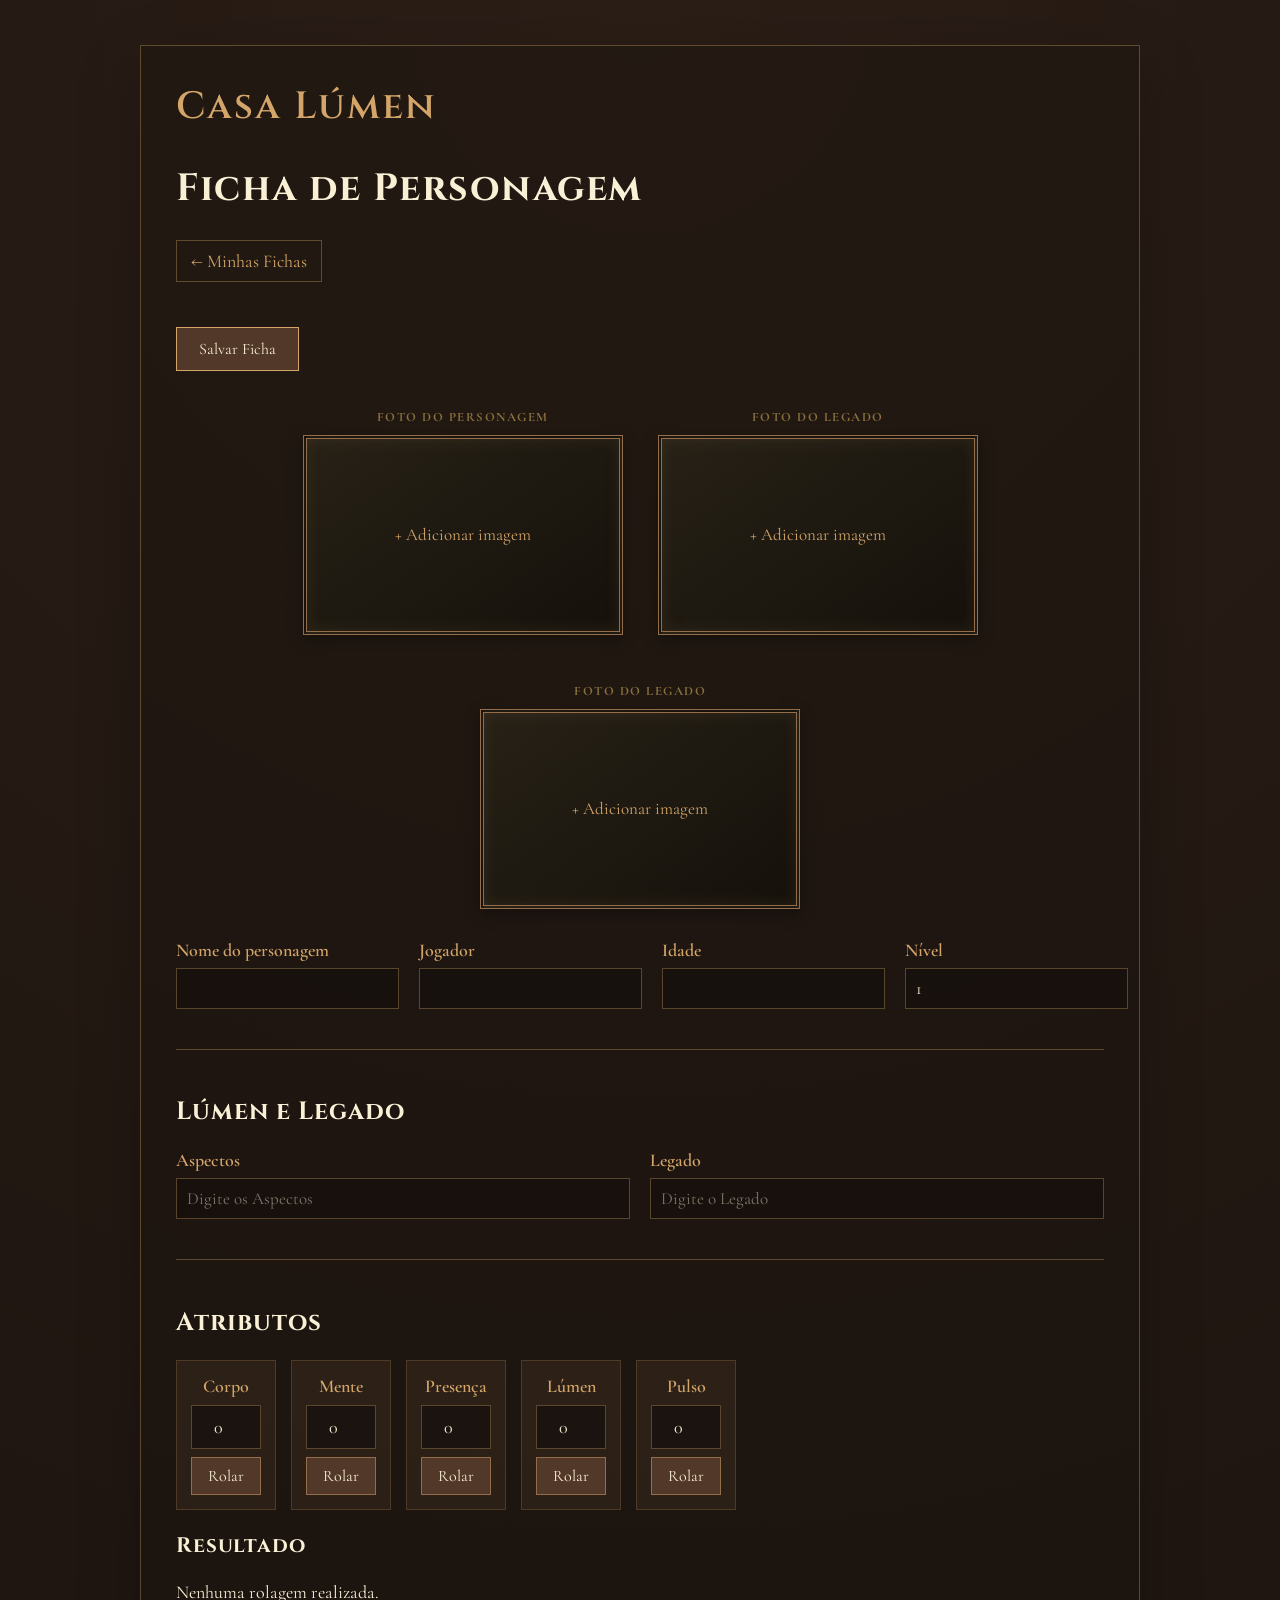
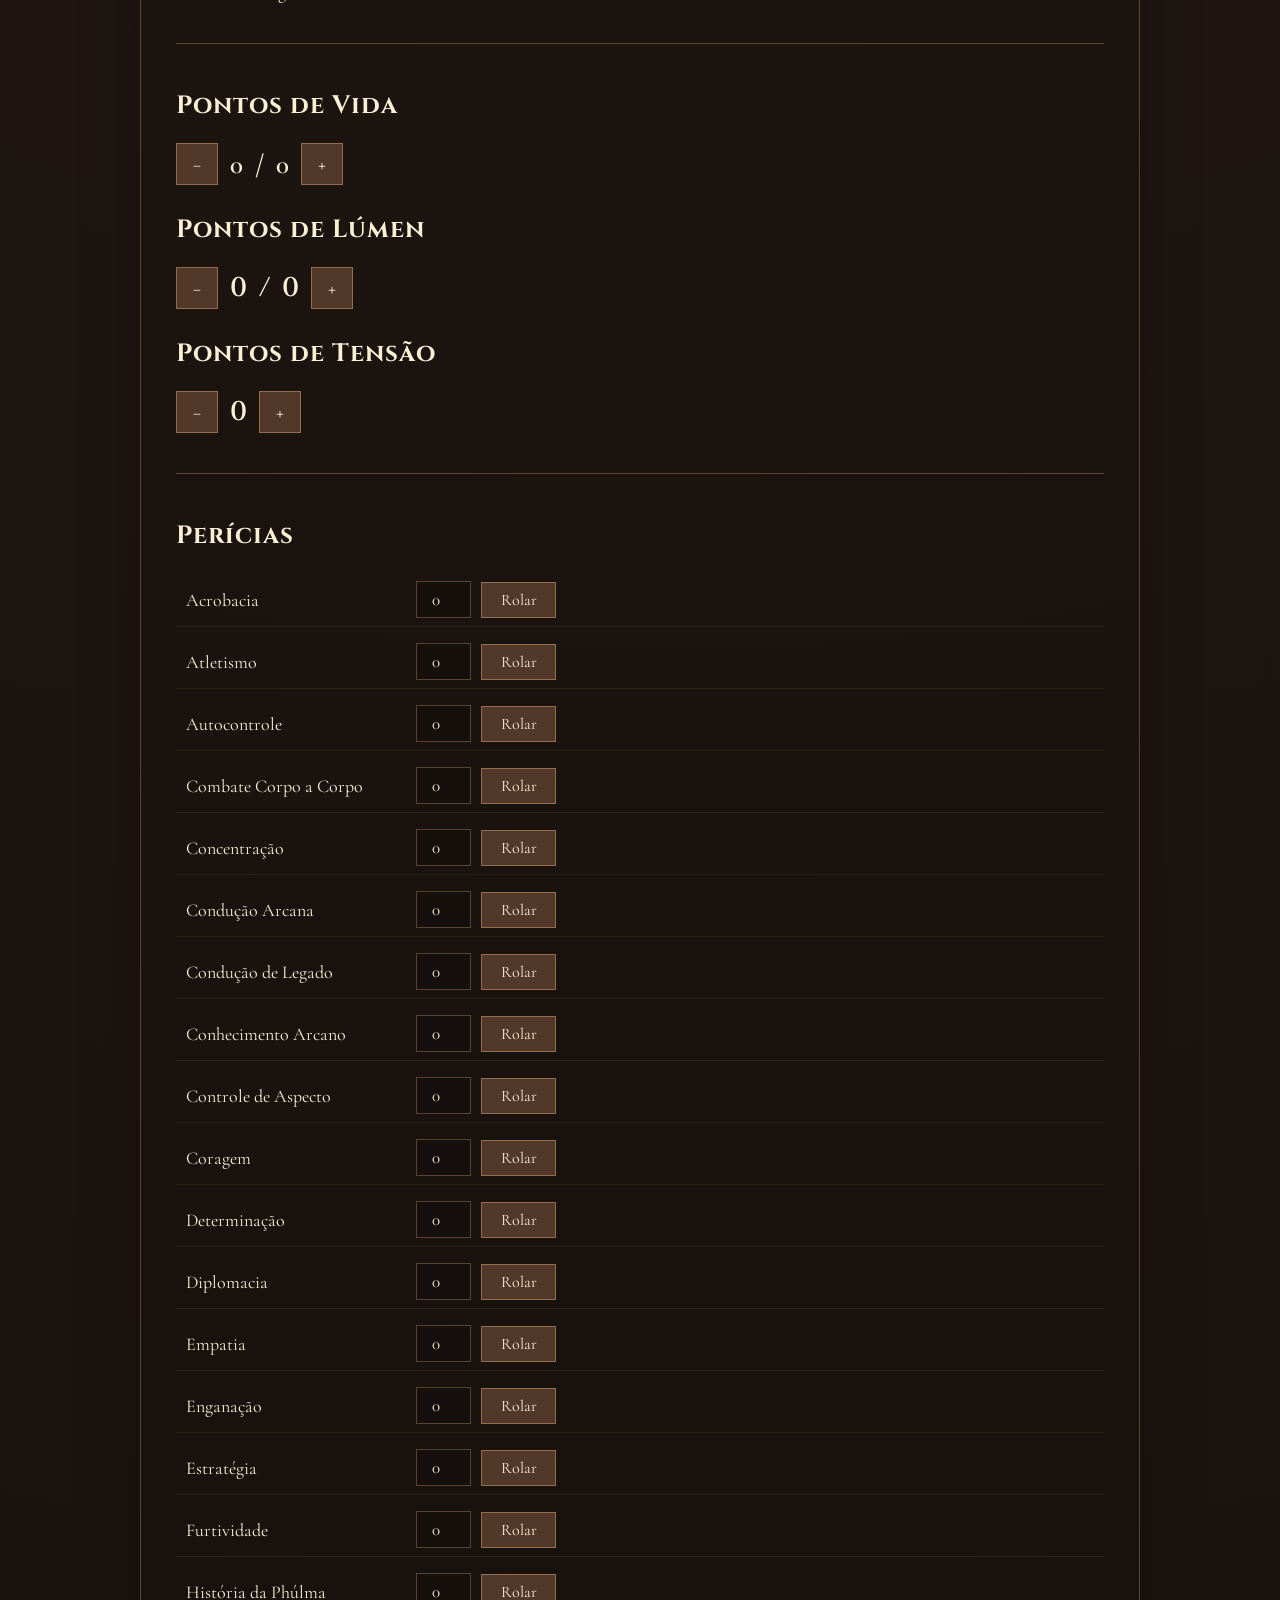
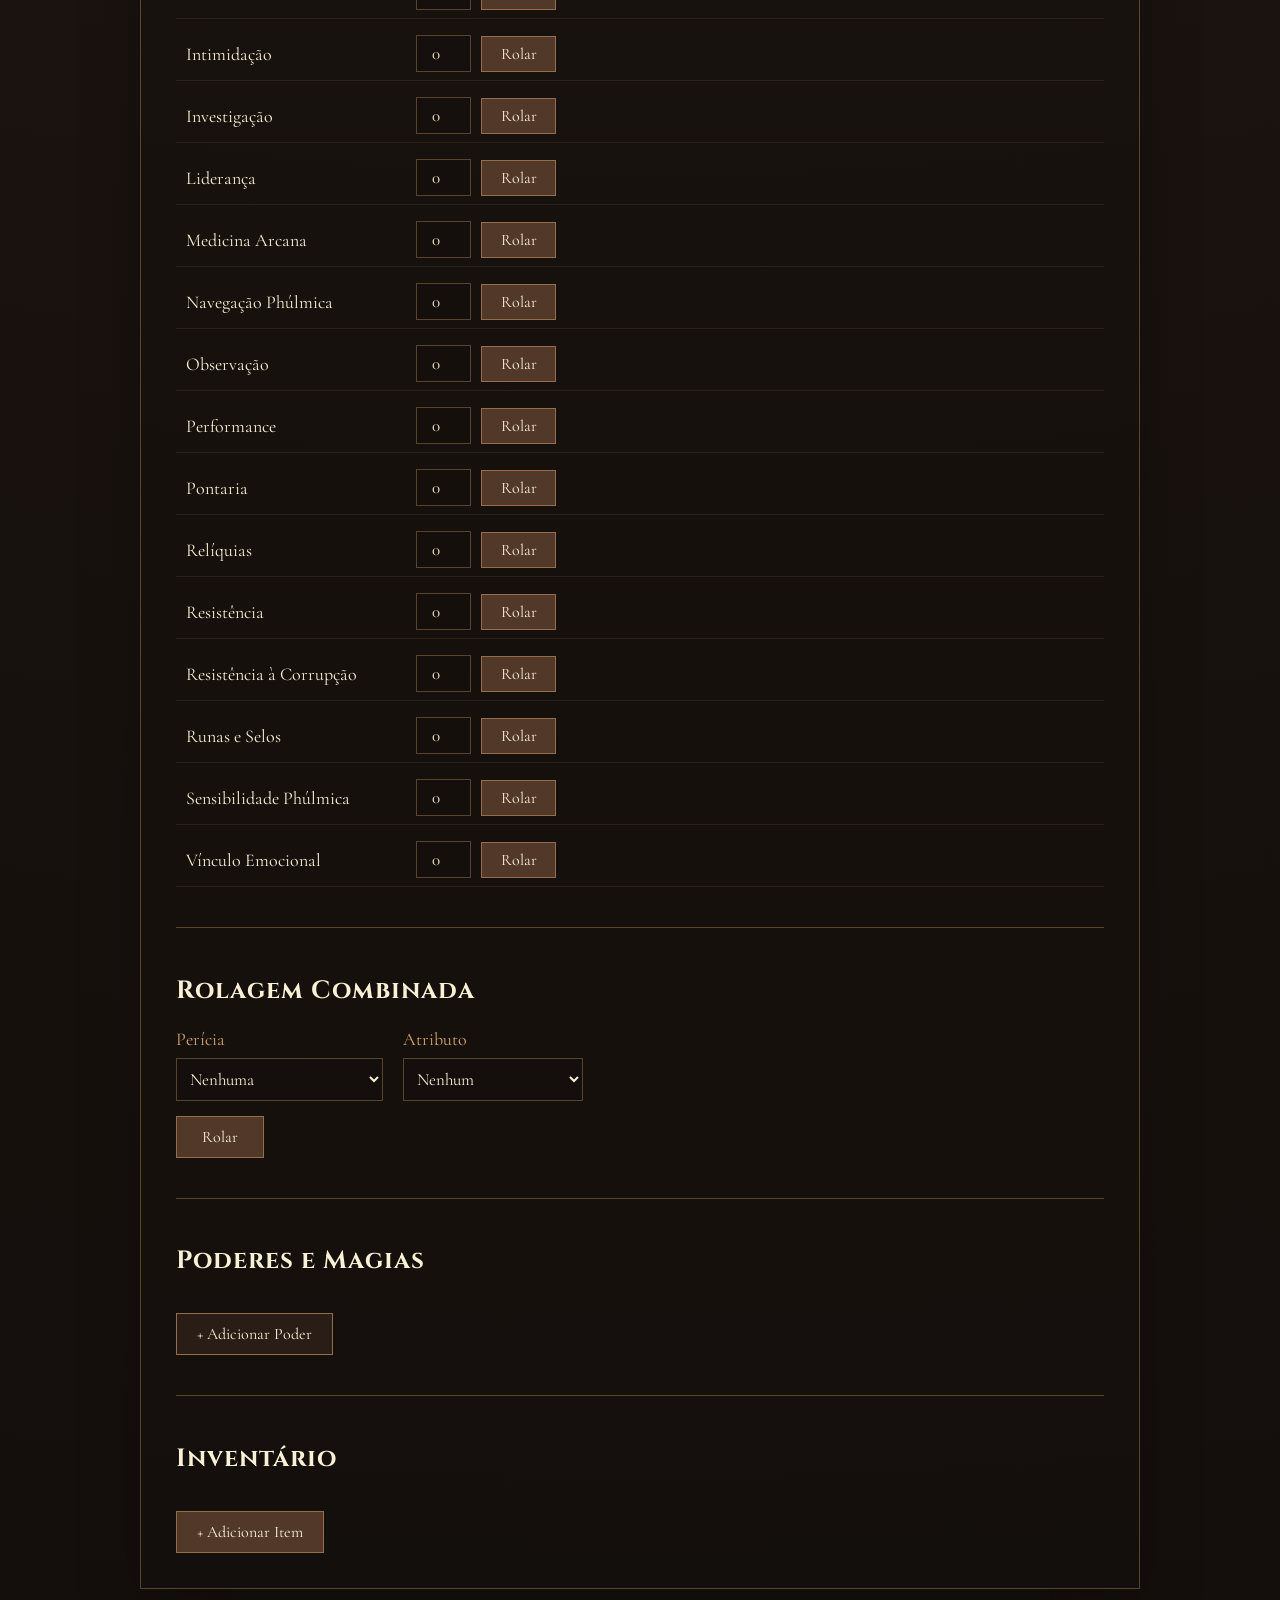
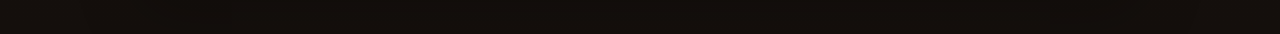
==== commit 9ce9a3f7: "atualização das fotos" ====
--- a/ficha.html
+++ b/ficha.html
@@ -71,49 +71,106 @@
         </div>
 
 
-        <!-- IMAGENS -->
-        <div class="galeria-ficha">
-
-
-            <!-- Foto do personagem -->
-            <div class="foto-ficha-container">
-
-                <p class="titulo-foto">
-                    FOTO DO PERSONAGEM
-                </p>
-
-                <label
-                    for="input-foto-personagem"
-                    class="moldura-foto"
-                >
-
-                    <img
-                        id="foto-personagem"
-                        alt="Foto do personagem"
-                    >
-
-                    <span id="texto-foto-personagem">
-                        + Adicionar imagem
-                    </span>
-
-                </label>
-
-                <input
-                    type="file"
-                    id="input-foto-personagem"
-                    accept="image/*"
-                    hidden
-                >
-
-                <button
-                    type="button"
-                    id="remover-foto-personagem"
-                    class="remover-foto"
-                >
-                    Remover
-                </button>
-
-            </div>
+       <!-- =========================
+     IMAGENS DA FICHA
+========================= -->
+
+<div class="galeria-ficha">
+
+    <!-- FOTO DO PERSONAGEM -->
+    <div class="foto-ficha-container">
+
+        <p class="titulo-foto">
+            FOTO DO PERSONAGEM
+        </p>
+
+        <label
+            for="input-foto-personagem"
+            class="moldura-foto"
+        >
+
+            <!-- Imagem -->
+            <img
+                id="foto-personagem"
+                alt=""
+                style="display: none;"
+            >
+
+            <!-- Texto enquanto não houver imagem -->
+            <span id="texto-foto-personagem">
+                + Adicionar imagem
+            </span>
+
+        </label>
+
+        <!-- Input escondido -->
+        <input
+            type="file"
+            id="input-foto-personagem"
+            accept="image/*"
+            hidden
+        >
+
+        <!-- Remover -->
+        <button
+            type="button"
+            id="remover-foto-personagem"
+            class="remover-foto"
+            style="display: none;"
+        >
+            Remover
+        </button>
+
+    </div>
+
+
+    <!-- FOTO DO LEGADO -->
+    <div class="foto-ficha-container">
+
+        <p class="titulo-foto">
+            FOTO DO LEGADO
+        </p>
+
+        <label
+            for="input-foto-legado"
+            class="moldura-foto"
+        >
+
+            <!-- Imagem -->
+            <img
+                id="foto-legado"
+                alt=""
+                style="display: none;"
+            >
+
+            <!-- Texto enquanto não houver imagem -->
+            <span id="texto-foto-legado">
+                + Adicionar imagem
+            </span>
+
+        </label>
+
+        <!-- Input escondido -->
+        <input
+            type="file"
+            id="input-foto-legado"
+            accept="image/*"
+            hidden
+        >
+
+        <!-- Remover -->
+        <button
+            type="button"
+            id="remover-foto-legado"
+            class="remover-foto"
+            style="display: none;"
+        >
+            Remover
+        </button>
+
+    </div>
+
+</div>
 
 
             <!-- Foto do legado -->
--- a/css/style.css
+++ b/css/style.css
@@ -2812,4 +2812,121 @@
         grid-row:
             6;
     }
+}
+
+/* =========================
+   MOLDURAS DAS FOTOS
+========================= */
+
+.galeria-ficha {
+    width: 100%;
+
+    display: flex;
+
+    justify-content: center;
+
+    align-items: flex-start;
+
+    gap: 35px;
+
+    margin: 20px 0 35px;
+
+    flex-wrap: wrap;
+}
+
+
+.foto-ficha-container {
+    display: flex;
+
+    flex-direction: column;
+
+    align-items: center;
+}
+
+
+.moldura-foto {
+    width: 320px;
+    height: 200px;
+
+    display: flex;
+
+    align-items: center;
+
+    justify-content: center;
+
+    position: relative;
+
+    overflow: hidden;
+
+    cursor: pointer;
+
+    background:
+        linear-gradient(
+            145deg,
+            #272116,
+            #15110b
+        );
+
+    border:
+        4px double
+        var(--bronze);
+
+    box-shadow:
+        inset 0 0 15px
+        rgba(212, 165, 105, 0.10),
+        0 5px 14px
+        rgba(0, 0, 0, 0.35);
+}
+
+
+.moldura-foto:hover {
+    border-color:
+        var(--dourado);
+}
+
+
+#foto-personagem,
+#foto-legado {
+    width: 100%;
+
+    height: 100%;
+
+    object-fit: cover;
+}
+
+
+#texto-foto-personagem,
+#texto-foto-legado {
+    color:
+        var(--dourado);
+
+    font-size: 17px;
+
+    text-align: center;
+
+    pointer-events: none;
+}
+
+
+.remover-foto {
+    margin-top: 8px;
+}
+
+
+/* =========================
+   CELULAR
+========================= */
+
+@media (max-width: 600px) {
+
+    .galeria-ficha {
+        gap: 18px;
+    }
+
+
+    .moldura-foto {
+        width: 145px;
+
+        height: 180px;
+    }
 }
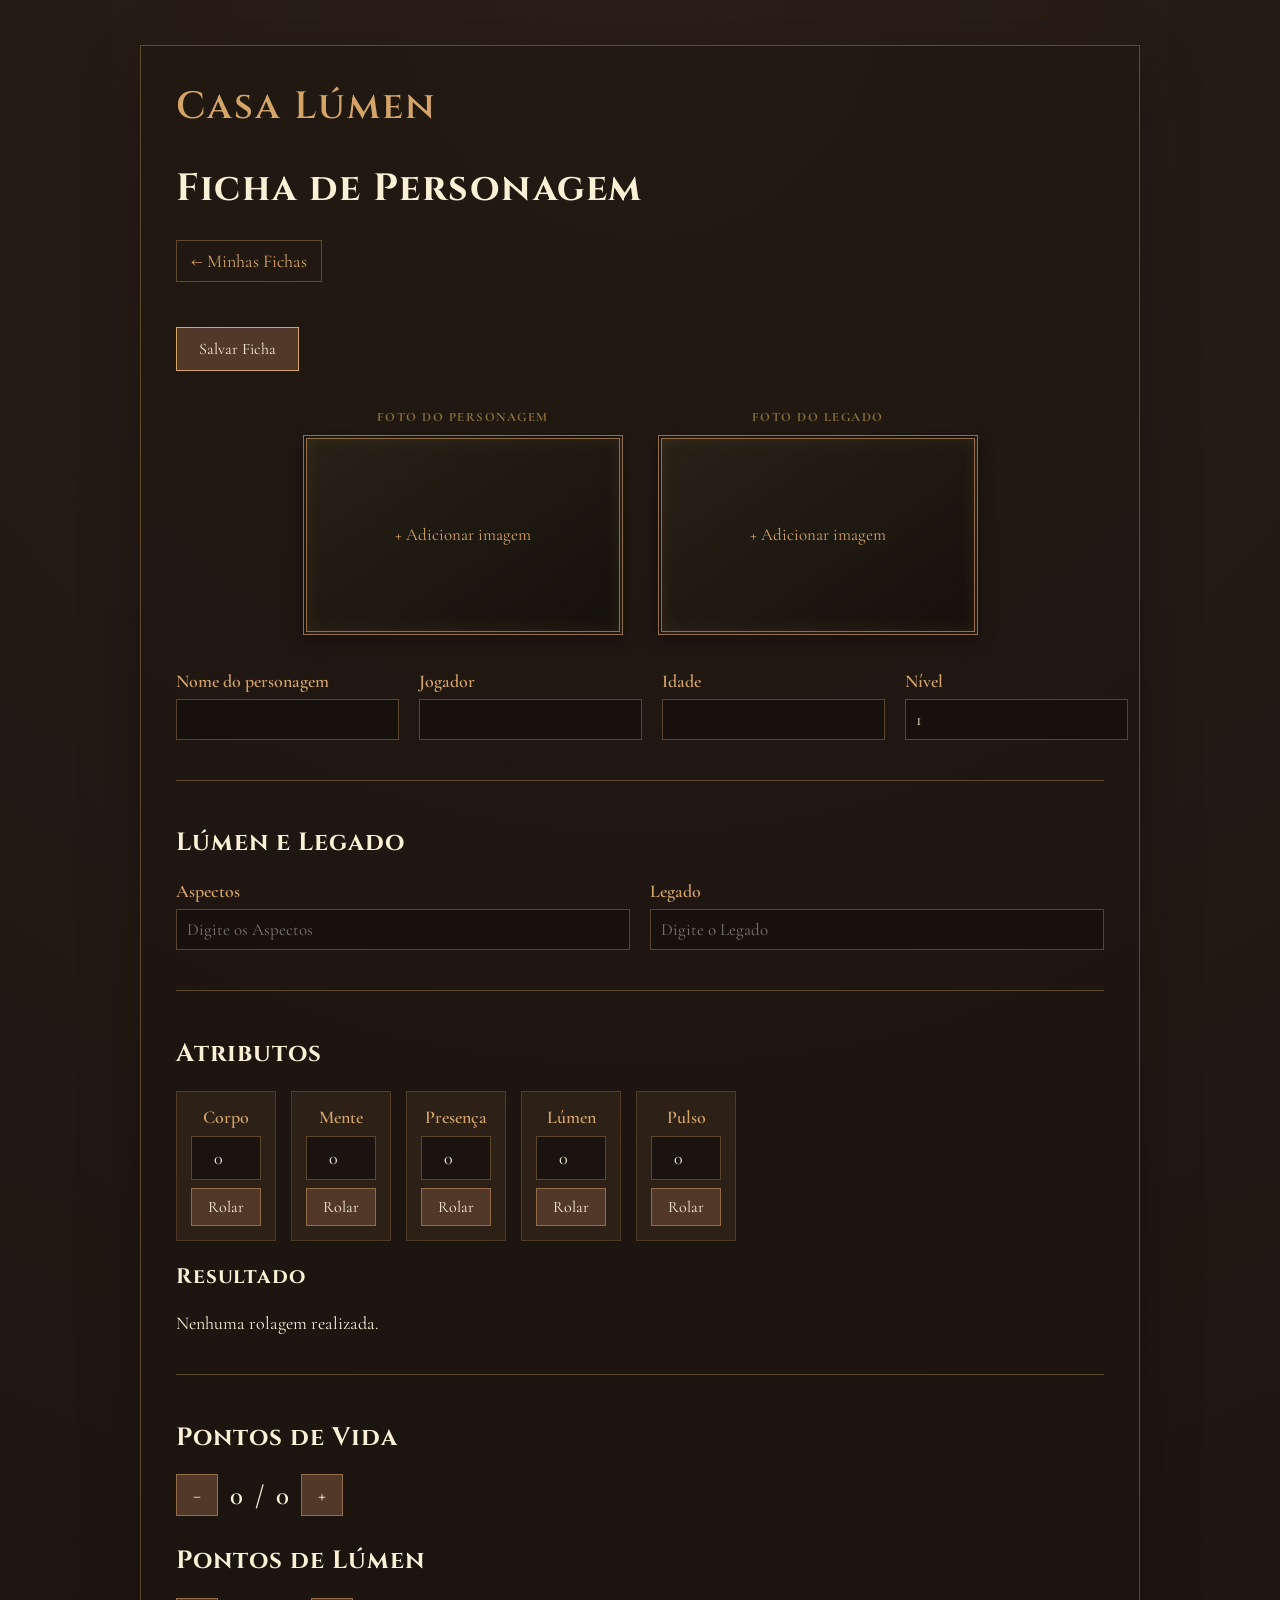
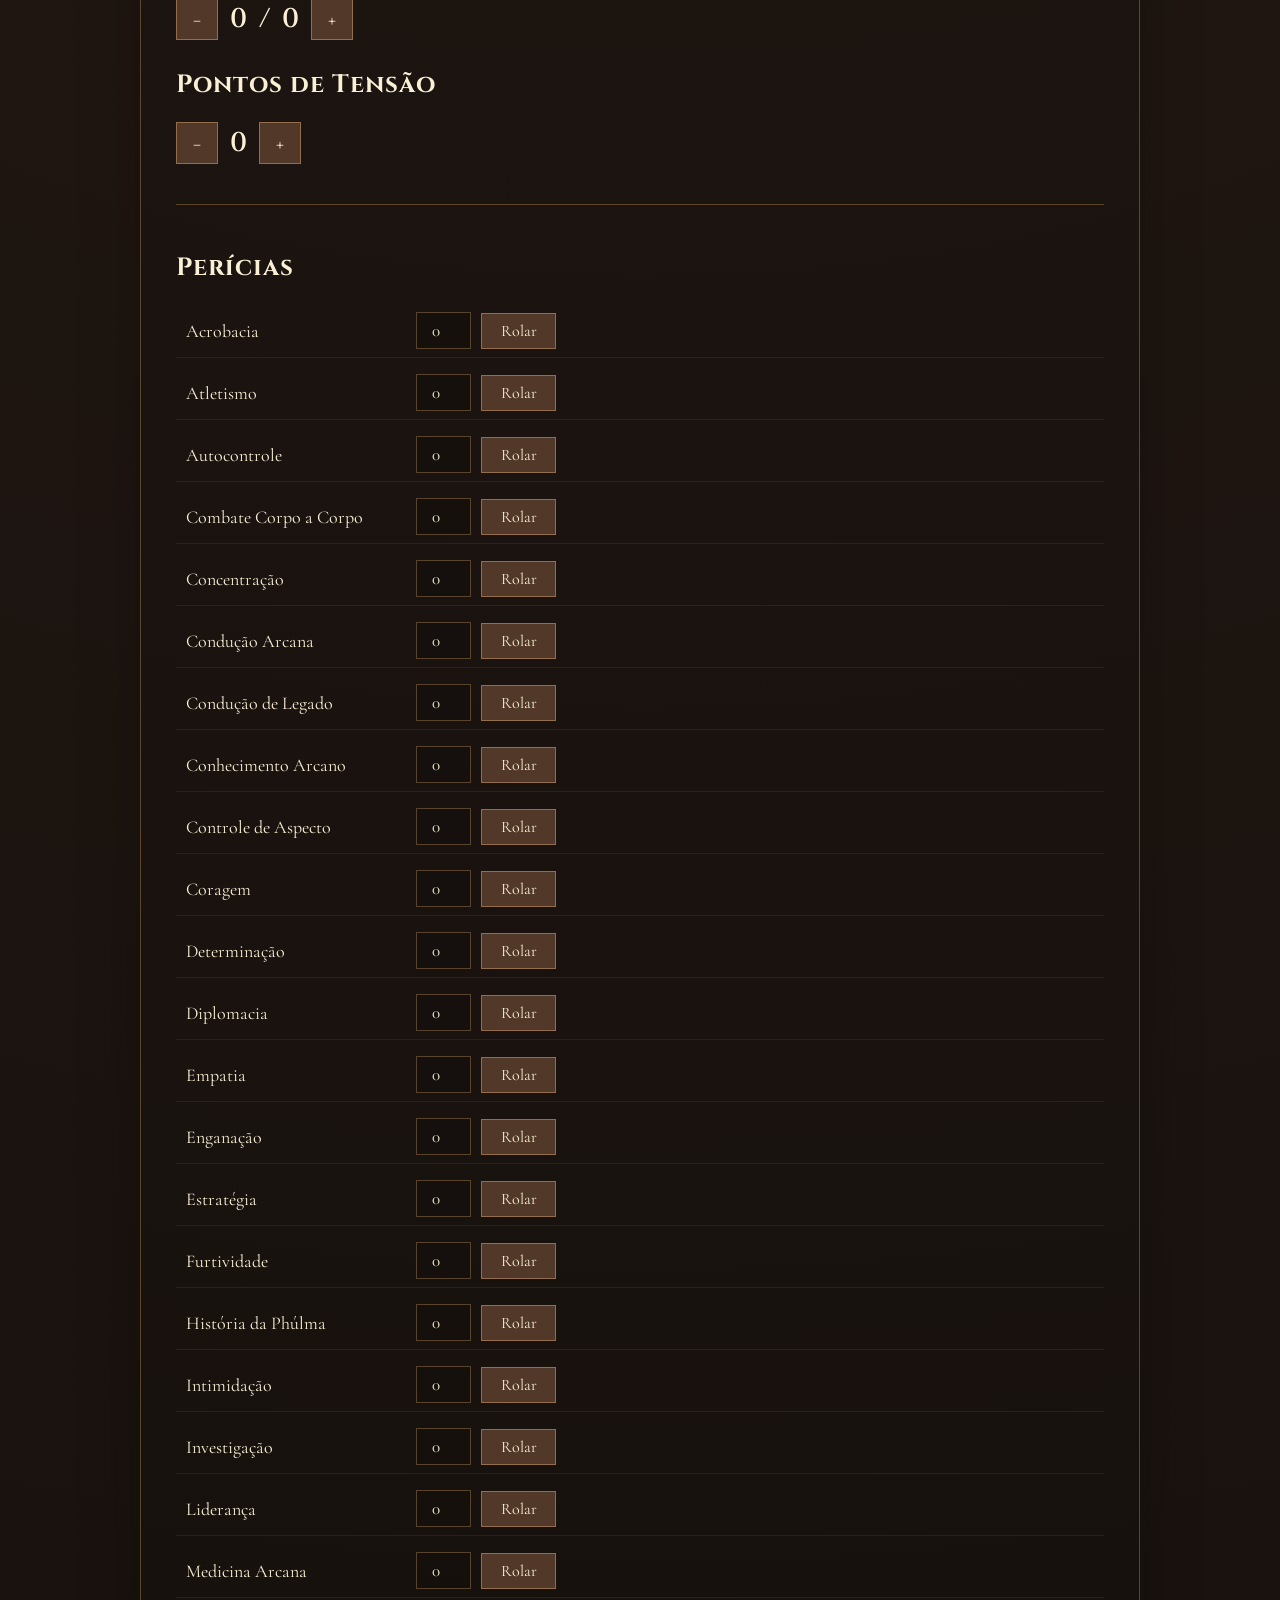
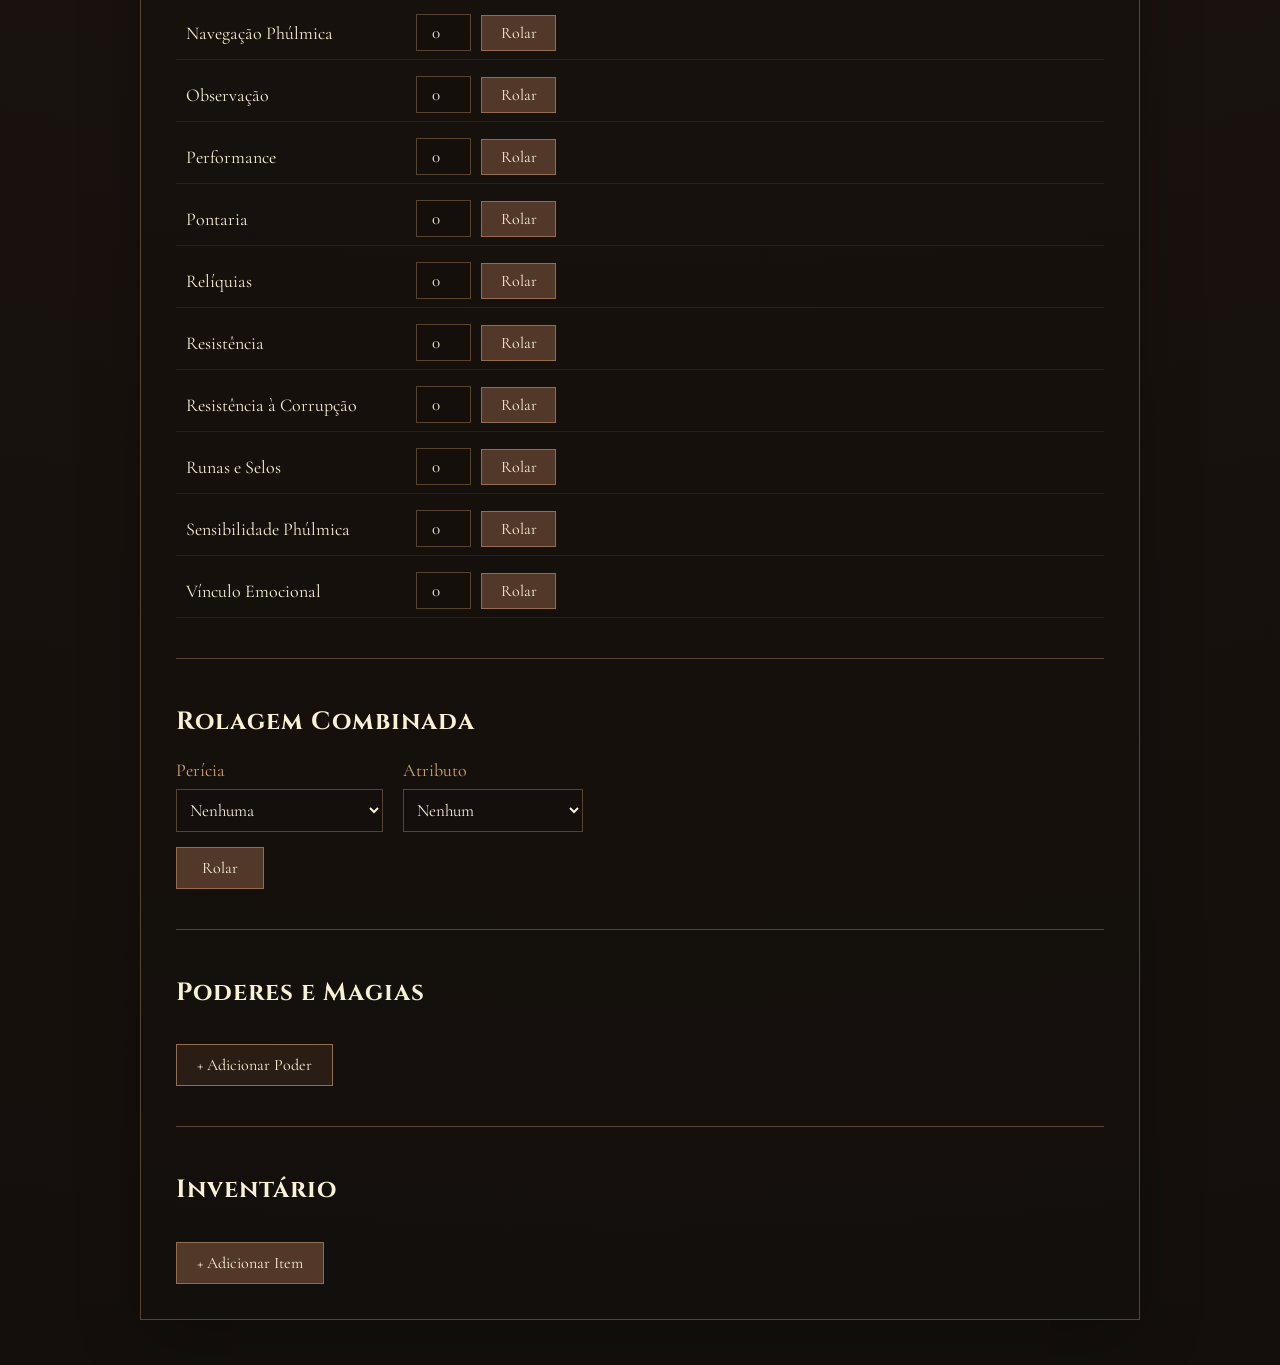
==== commit 7162b986: "remover legado duplicado" ====
--- a/ficha.html
+++ b/ficha.html
@@ -122,56 +122,6 @@
         </button>
 
     </div>
-
-
-    <!-- FOTO DO LEGADO -->
-    <div class="foto-ficha-container">
-
-        <p class="titulo-foto">
-            FOTO DO LEGADO
-        </p>
-
-        <label
-            for="input-foto-legado"
-            class="moldura-foto"
-        >
-
-            <!-- Imagem -->
-            <img
-                id="foto-legado"
-                alt=""
-                style="display: none;"
-            >
-
-            <!-- Texto enquanto não houver imagem -->
-            <span id="texto-foto-legado">
-                + Adicionar imagem
-            </span>
-
-        </label>
-
-        <!-- Input escondido -->
-        <input
-            type="file"
-            id="input-foto-legado"
-            accept="image/*"
-            hidden
-        >
-
-        <!-- Remover -->
-        <button
-            type="button"
-            id="remover-foto-legado"
-            class="remover-foto"
-            style="display: none;"
-        >
-            Remover
-        </button>
-
-    </div>
-
-</div>
-
 
             <!-- Foto do legado -->
             <div class="foto-ficha-container">
